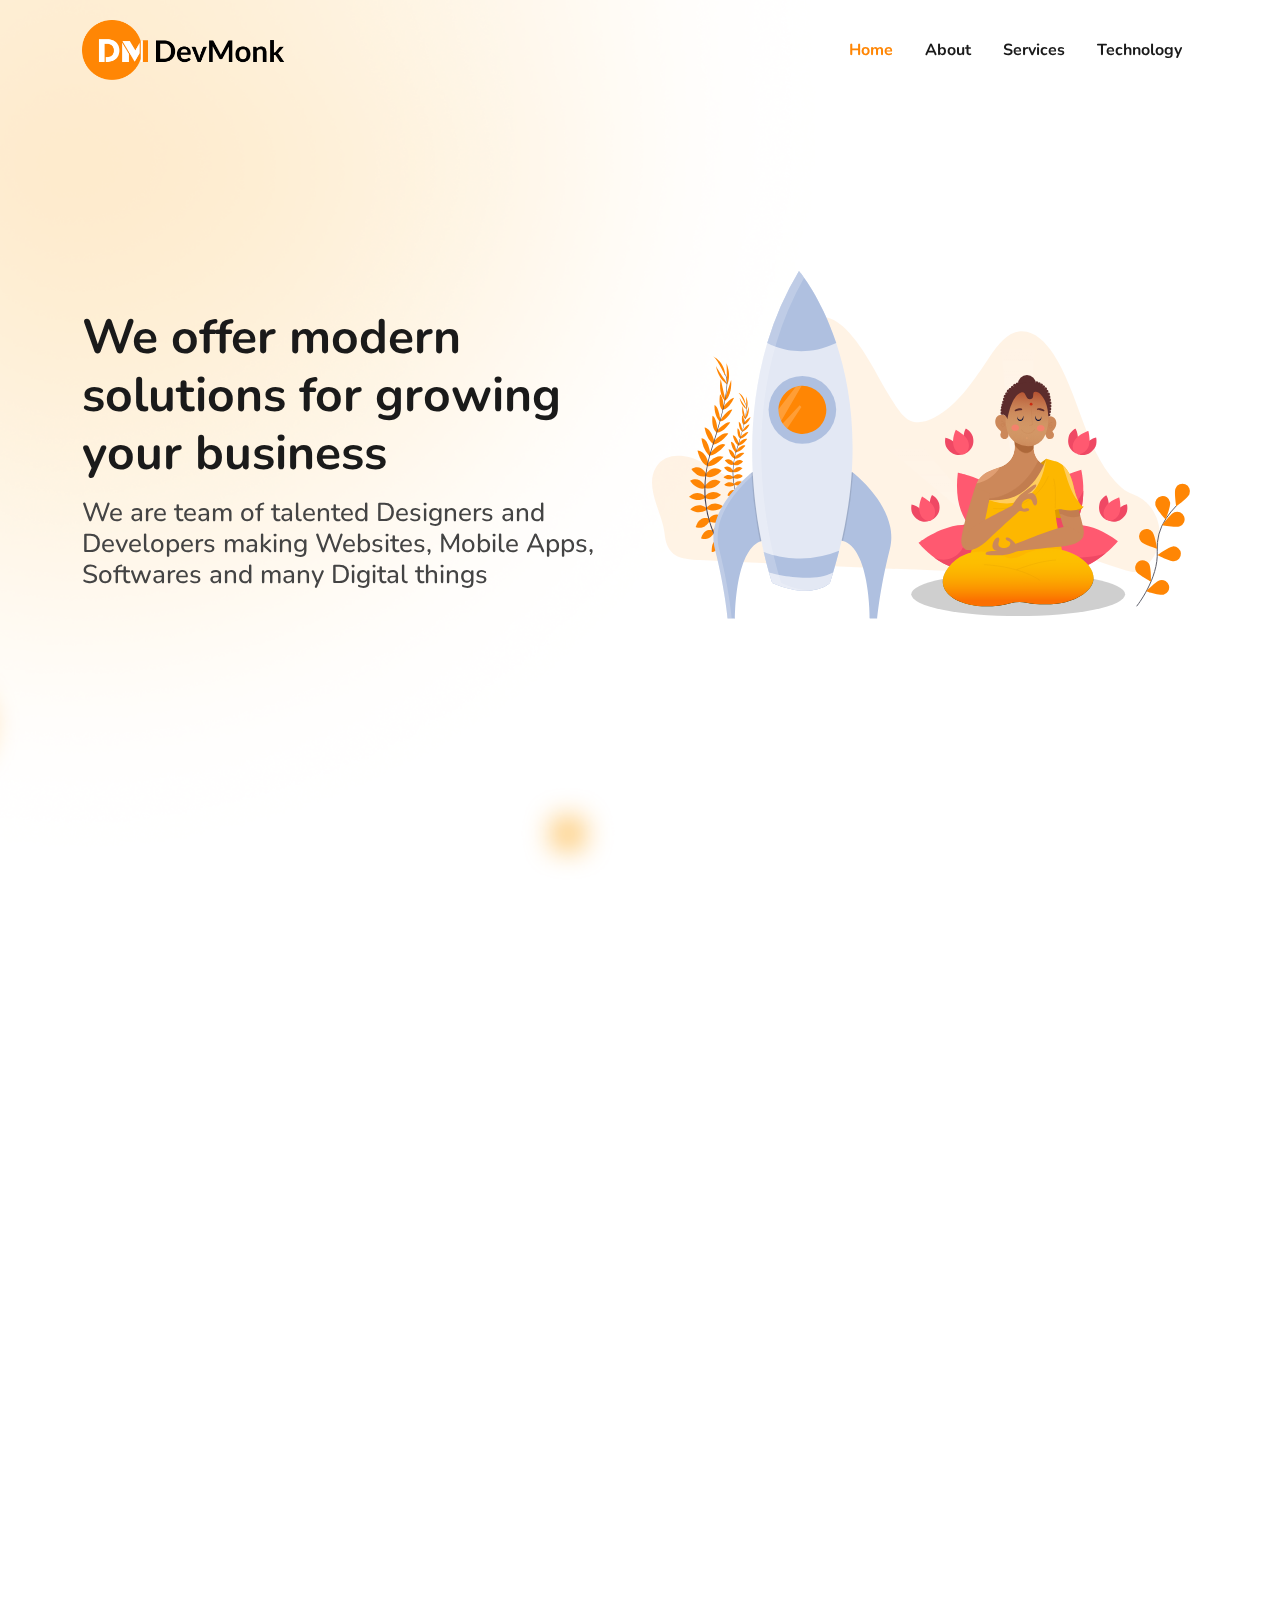
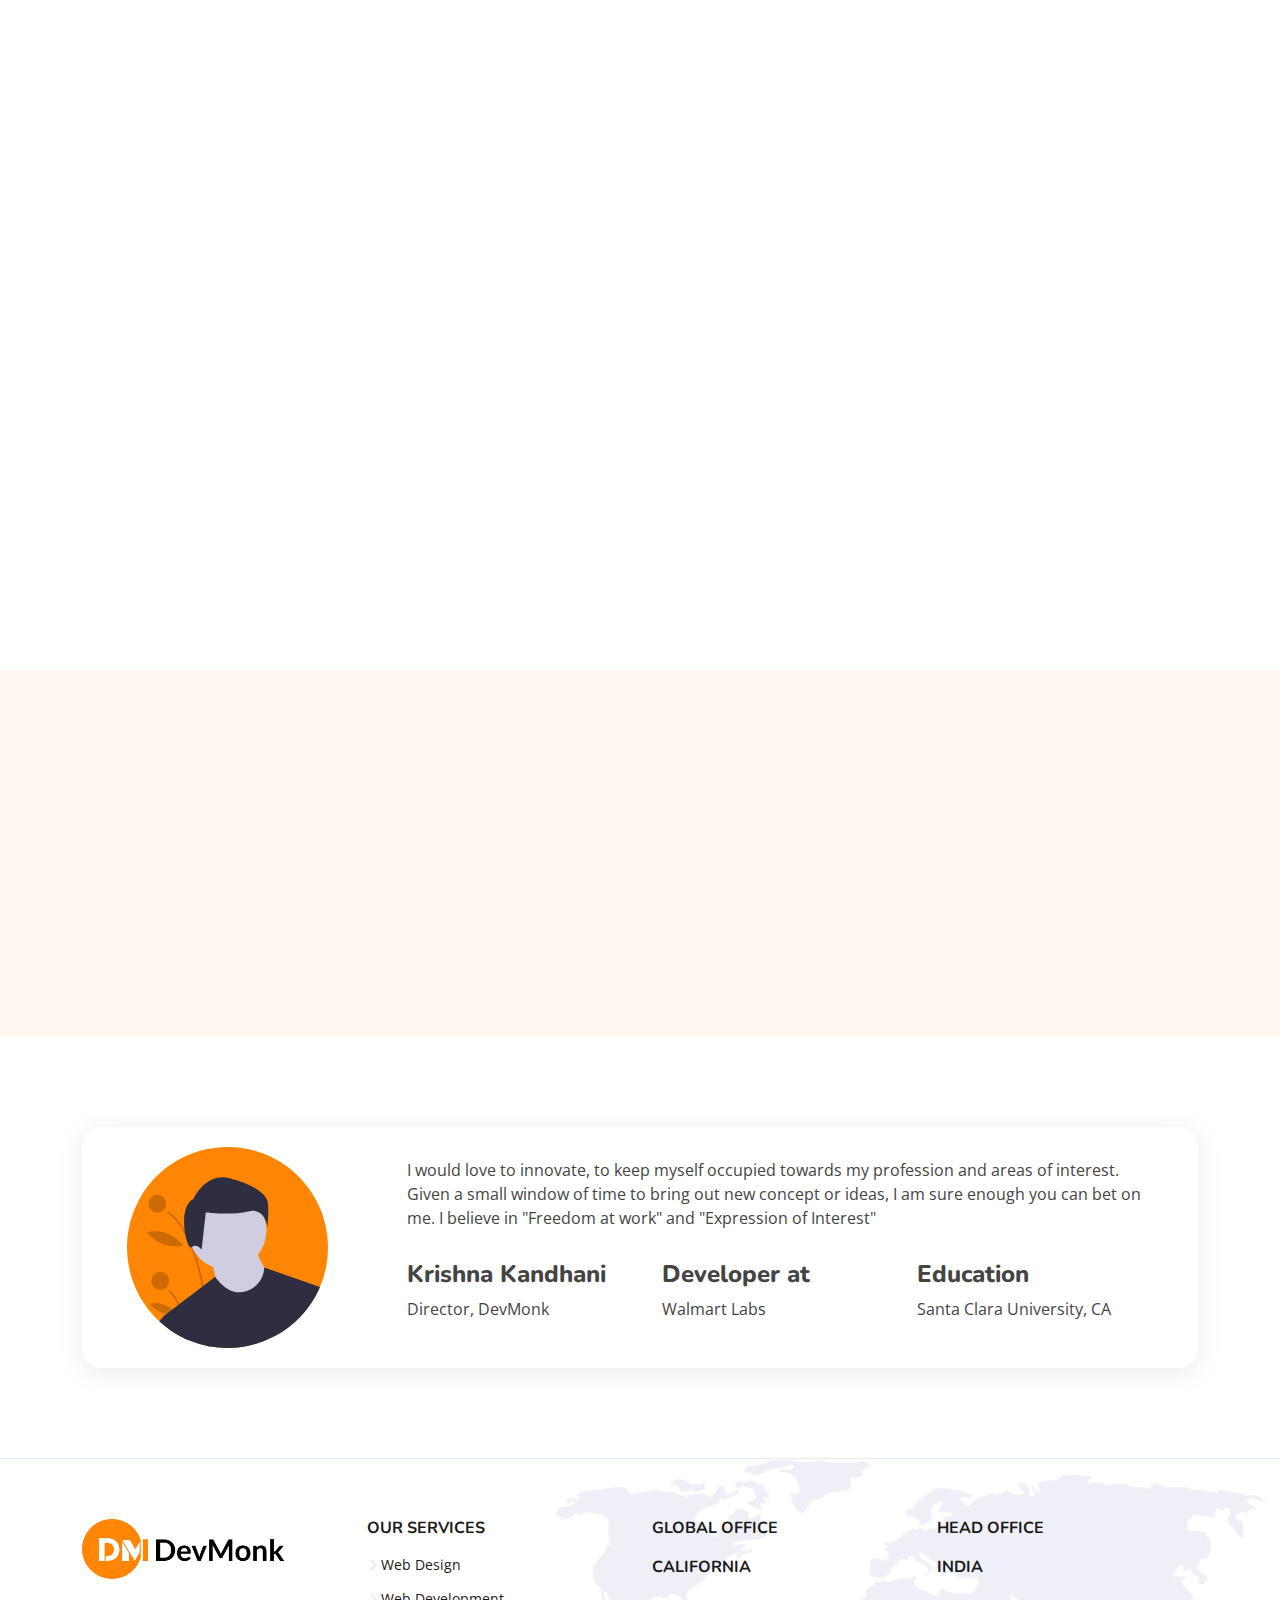
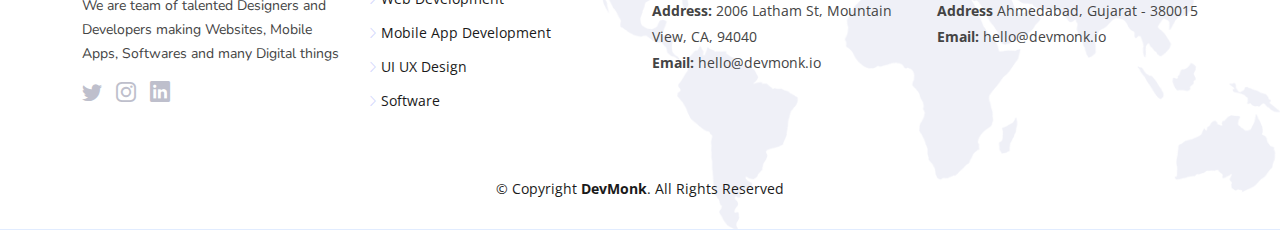
==== index.html @ f34d41c4 "Foudner name changed" ====
<!DOCTYPE html>
<html lang="en">

<head>
  <meta charset="utf-8">
  <meta content="width=device-width, initial-scale=1.0" name="viewport">
  <title>DevMonk</title>
  <meta content="" name="description">
  <meta content="" name="keywords">
  <!-- Favicons -->
  <link href="assets/img/favicon.png" rel="icon">
  <link href="assets/img/apple-touch-icon.png" rel="apple-touch-icon">
  <!-- Google Fonts -->
  <link
    href="https://fonts.googleapis.com/css?family=Open+Sans:300,300i,400,400i,600,600i,700,700i|Nunito:300,300i,400,400i,600,600i,700,700i|Poppins:300,300i,400,400i,500,500i,600,600i,700,700i"
    rel="stylesheet">
  <!-- Vendor CSS Files -->
  <link href="assets/vendor/bootstrap/css/bootstrap.min.css" rel="stylesheet">
  <link href="assets/vendor/bootstrap-icons/bootstrap-icons.css" rel="stylesheet">
  <link href="assets/vendor/aos/aos.css" rel="stylesheet">
  <link href="assets/vendor/remixicon/remixicon.css" rel="stylesheet">
  <link href="assets/vendor/swiper/swiper-bundle.min.css" rel="stylesheet">
  <link href="assets/vendor/glightbox/css/glightbox.min.css" rel="stylesheet">
  <!-- Template Main CSS File -->
  <link href="assets/css/style.css" rel="stylesheet">
</head>

<body>
  <!-- ======= Header ======= -->
  <header id="header" class="header fixed-top">
    <div class="container-fluid container-xl d-flex align-items-center justify-content-between">
      <a href="index.html" class="logo d-flex align-items-center">
        <img src="assets/img/logo.png" alt="">
      </a>
      <nav id="navbar" class="navbar">
        <ul>
          <li><a class="nav-link scrollto active" href="#hero">Home</a></li>
          <li><a class="nav-link scrollto" href="#about">About</a></li>
          <li><a class="nav-link scrollto" href="#services">Services</a></li>
          <li><a class="nav-link scrollto" href="#technology">Technology</a></li>
          <!-- <li><a class="getstarted scrollto" href="#footer">Contact Us</a></li> -->
        </ul>
        <i class="bi bi-list mobile-nav-toggle"></i>
      </nav>
      <!-- .navbar -->
    </div>
  </header>
  <!-- End Header -->
  <!-- ======= Hero Section ======= -->
  <section id="hero" class="hero d-flex align-items-center">
    <div class="container">
      <div class="row">
        <div class="col-lg-6 d-flex flex-column justify-content-center">
          <h1 data-aos="fade-up">We offer modern solutions for growing your business</h1>
          <h2 data-aos="fade-up" data-aos-delay="400">We are team of talented Designers and Developers making Websites,
            Mobile Apps, Softwares and many Digital things</h2>
          <!-- <div data-aos="fade-up" data-aos-delay="600">
                     <div class="text-center text-lg-start">
                       <a href="#about" class="btn-get-started scrollto d-inline-flex align-items-center justify-content-center align-self-center">
                         <span>Get Started</span>
                         <i class="bi bi-arrow-right"></i>
                       </a>
                     </div>
                     </div> -->
        </div>
        <div class="col-lg-6 hero-img" data-aos="zoom-out" data-aos-delay="200">
          <img src="assets/img/banner-img.svg" class="img-fluid" alt="">
        </div>
      </div>
    </div>
  </section>
  <!-- End Hero -->
  <main id="main">
    <!-- ======= About Section ======= -->
    <section id="about" class="about">
      <div class="container" data-aos="fade-up">
        <div class="row gx-0">
          <div class="col-lg-6 d-flex flex-column justify-content-center" data-aos="fade-up" data-aos-delay="200">
            <div class="content">
              <h3>Who We Are</h3>
              <h2>Offshore Web, Mobile & Software Development Company</h2>
              <p>
                DevMonk is the Web & Mobile App Development Company with years of experience in steering clients through
                digital transformation. We offer deep industry expertise and follow a collaborative approach to deliver
                high-performance technology solutions. We drive continuous improvement for clients through knowledge
                transfer from our innovation ecosystem.
              </p>
              <div class="text-center text-lg-start">
                <a href="#footer"
                  class="btn-read-more d-inline-flex align-items-center justify-content-center align-self-center">
                  <span>Contact Us</span>
                  <i class="bi bi-arrow-right"></i>
                </a>
              </div>
            </div>
          </div>
          <div class="col-lg-6 d-flex align-items-center" data-aos="zoom-out" data-aos-delay="200">
            <img src="assets/img/about.jpg" class="img-fluid" alt="">
          </div>
        </div>
      </div>
    </section>
    <!-- End About Section -->
    <!-- ======= Services Section ======= -->
    <section id="services" class="services">
      <div class="container" data-aos="fade-up">
        <header class="section-header">
          <h2>Services</h2>
          <p>We are offering everything</p>
        </header>
        <div class="row gy-4">
          <div class="col-lg-4 col-md-6" data-aos="fade-up" data-aos-delay="300">
            <div class="service-box orange">
              <!-- <i class="ri-discuss-line icon"></i> -->
              <img src="assets/img/ui-ux.svg" class="img-fluid services-img">
              <h3>UI UX Design</h3>
              <p>Starting from concept, information architecture, visual identity and UI/UX design, our team delivers
                dazzling experiences for maximum user engagement.</p>
              <!-- <a href="#" class="read-more"><span>Read More</span> <i class="bi bi-arrow-right"></i></a> -->
            </div>
          </div>
          <div class="col-lg-4 col-md-6" data-aos="fade-up" data-aos-delay="400">
            <div class="service-box orange">
              <!-- <i class="ri-discuss-line icon"></i> -->
              <img src="assets/img/software.svg" class="img-fluid services-img">
              <h3>Software Development</h3>
              <p>Our sofware experts help you with secured & stable infrastructure management for continuous integration
                and continuous delivery for faster releases.</p>
              <!-- <a href="#" class="read-more"><span>Read More</span> <i class="bi bi-arrow-right"></i></a> -->
            </div>
          </div>
          <div class="col-lg-4 col-md-6" data-aos="fade-up" data-aos-delay="500">
            <div class="service-box orange">
              <!-- <i class="ri-discuss-line icon"></i> -->
              <img src="assets/img/development.svg" class="img-fluid services-img">
              <h3>Web & Mobile App Development</h3>
              <p>Our developers create custom web and mobile application solutions. We deliver web presence to help you
                grow your business using the best web technologies.</p>
              <!-- <a href="#" class="read-more"><span>Read More</span> <i class="bi bi-arrow-right"></i></a> -->
            </div>
          </div>
        </div>
      </div>
    </section>
    <section id="technology" class="clients">
      <div class="container" data-aos="fade-up">
        <header class="section-header">
          <h2>Our Technology Stack</h2>
          <p>We are offering everything</p>
        </header>
        <div class="clients-slider swiper-container">
          <div class="swiper-wrapper align-items-center">
            <div class="swiper-slide icon tech-icons"><img src="assets/icons/backend (4).png"
                class="img-fluid tech-icons-new dfrt-icon" /></div>
            <div class="swiper-slide icon tech-icons"><img src="assets/icons/frontend1 (5).png"
                class="img-fluid tech-icons-new" /></div>
            <div class="swiper-slide icon tech-icons"><img src="assets/icons/react.svg"
                class="img-fluid tech-icons-new" /></div>
            <div class="swiper-slide icon tech-icons"><img src="assets/icons/mongodb-4-1175139.png"
                class="img-fluid tech-icons-new" /></div>
            <div class="swiper-slide icon tech-icons"><img src="assets/icons/mysql.png"
                class="img-fluid tech-icons-new dfrt-icon" /></div>
            <div class="swiper-slide icon tech-icons"><img src="assets/icons/android.svg"
                class="img-fluid tech-icons-new" /></div>
            <div class="swiper-slide icon tech-icons"><img src="assets/icons/apple.svg"
                class="img-fluid tech-icons-new" /></div>
            <div class="swiper-slide icon tech-icons"><img src="assets/icons/backend (1).png"
                class="img-fluid tech-icons-new" /></div>
            <div class="swiper-slide icon tech-icons"><img src="assets/icons/php.svg"
                class="img-fluid tech-icons-new" /></div>
            <div class="swiper-slide icon tech-icons"><img src="assets/icons/html_5.svg"
                class="img-fluid tech-icons-new" /></div>
            <div class="swiper-slide icon tech-icons"><img src="assets/icons/css_3.svg"
                class="img-fluid tech-icons-new" /></div>
            <div class="swiper-slide icon tech-icons"><img src="assets/icons/frontend1 (1).png"
                class="img-fluid tech-icons-new dfrt-icon" /></div>
            <div class="swiper-slide icon tech-icons"><img src="assets/icons/frontend1 (4).png"
                class="img-fluid tech-icons-new dfrt-icon" /></div>
            <div class="swiper-slide icon tech-icons"><img src="assets/icons/frontend1 (2).png"
                class="img-fluid tech-icons-new" /></div>
            <div class="swiper-slide icon tech-icons"><img src="assets/icons/frontend1 (3).png"
                class="img-fluid tech-icons-new" /></div>
            <div class="swiper-slide icon tech-icons"><img src="assets/icons/figma.svg"
                class="img-fluid tech-icons-new" /></div>
          </div>
          <!-- <div class="swiper-pagination"></div> -->
        </div>
      </div>
    </section>
    <!-- <section id="testimonials" class="testimonials">
            <div class="container" data-aos="fade-up">
            
              <header class="section-header">
                <h2>Testimonials</h2>
                <p>What our clients are saying about us</p>
              </header>
            
              <div class="testimonials-slider swiper-container" data-aos="fade-up" data-aos-delay="200">
                <div class="swiper-wrapper">
            
                  <div class="swiper-slide">
                    <div class="testimonial-item">
                      <div class="stars">
                        <i class="bi bi-star-fill"></i><i class="bi bi-star-fill"></i><i class="bi bi-star-fill"></i><i class="bi bi-star-fill"></i><i class="bi bi-star-fill"></i>
                      </div>
                      <p>
                        Proin iaculis purus consequat sem cure digni ssim donec porttitora entum suscipit rhoncus. Accusantium quam, ultricies eget id, aliquam eget nibh et. Maecen aliquam, risus at semper.
                      </p>
                      <div class="profile mt-auto">
                        <img src="assets/img/testimonials/testimonials-1.jpg" class="testimonial-img" alt="">
                        <h3>Saul Goodman</h3>
                        <h4>Ceo &amp; Founder</h4>
                      </div>
                    </div>
                  </div>
            
                  <div class="swiper-slide">
                    <div class="testimonial-item">
                      <div class="stars">
                        <i class="bi bi-star-fill"></i><i class="bi bi-star-fill"></i><i class="bi bi-star-fill"></i><i class="bi bi-star-fill"></i><i class="bi bi-star-fill"></i>
                      </div>
                      <p>
                        Export tempor illum tamen malis malis eram quae irure esse labore quem cillum quid cillum eram malis quorum velit fore eram velit sunt aliqua noster fugiat irure amet legam anim culpa.
                      </p>
                      <div class="profile mt-auto">
                        <img src="assets/img/testimonials/testimonials-2.jpg" class="testimonial-img" alt="">
                        <h3>Sara Wilsson</h3>
                        <h4>Designer</h4>
                      </div>
                    </div>
                  </div>
            
                  <div class="swiper-slide">
                    <div class="testimonial-item">
                      <div class="stars">
                        <i class="bi bi-star-fill"></i><i class="bi bi-star-fill"></i><i class="bi bi-star-fill"></i><i class="bi bi-star-fill"></i><i class="bi bi-star-fill"></i>
                      </div>
                      <p>
                        Enim nisi quem export duis labore cillum quae magna enim sint quorum nulla quem veniam duis minim tempor labore quem eram duis noster aute amet eram fore quis sint minim.
                      </p>
                      <div class="profile mt-auto">
                        <img src="assets/img/testimonials/testimonials-3.jpg" class="testimonial-img" alt="">
                        <h3>Jena Karlis</h3>
                        <h4>Store Owner</h4>
                      </div>
                    </div>
                  </div>
            
                  <div class="swiper-slide">
                    <div class="testimonial-item">
                      <div class="stars">
                        <i class="bi bi-star-fill"></i><i class="bi bi-star-fill"></i><i class="bi bi-star-fill"></i><i class="bi bi-star-fill"></i><i class="bi bi-star-fill"></i>
                      </div>
                      <p>
                        Fugiat enim eram quae cillum dolore dolor amet nulla culpa multos export minim fugiat minim velit minim dolor enim duis veniam ipsum anim magna sunt elit fore quem dolore labore illum veniam.
                      </p>
                      <div class="profile mt-auto">
                        <img src="assets/img/testimonials/testimonials-4.jpg" class="testimonial-img" alt="">
                        <h3>Matt Brandon</h3>
                        <h4>Freelancer</h4>
                      </div>
                    </div>
                  </div>
            
                  <div class="swiper-slide">
                    <div class="testimonial-item">
                      <div class="stars">
                        <i class="bi bi-star-fill"></i><i class="bi bi-star-fill"></i><i class="bi bi-star-fill"></i><i class="bi bi-star-fill"></i><i class="bi bi-star-fill"></i>
                      </div>
                      <p>
                        Quis quorum aliqua sint quem legam fore sunt eram irure aliqua veniam tempor noster veniam enim culpa labore duis sunt culpa nulla illum cillum fugiat legam esse veniam culpa fore nisi cillum quid.
                      </p>
                      <div class="profile mt-auto">
                        <img src="assets/img/testimonials/testimonials-5.jpg" class="testimonial-img" alt="">
                        <h3>John Larson</h3>
                        <h4>Entrepreneur</h4>
                      </div>
                    </div>
                  </div>
            
                </div>
              </div>
            
            </div>
            
            </section> -->
    <section id="team" class="teams">
      <div class="container">
        <!-- <header class="section-header">
                  <h2>Team</h2>
                  <p>Our Team</p>
                  </header> -->
        <div class="ceo-sec">
          <div class="row">
            <div class="col-md-3 feedback-person-img">
              <div class="venobox btn-watch-video vbox-item">
                <img src="assets/img/ceo.svg" class="img-fluid" alt="" />
              </div>
            </div>
            <div class="col-md-9">
              <div class="feedback-person-txt">
                <p>
                  I would love to innovate, to keep myself occupied towards my profession and areas of interest. Given a
                  small window of time to bring out new concept or ideas, I am sure enough you can bet on me. I believe
                  in "Freedom at work"​ and "Expression of Interest"
                </p>
                <div class="row">
                  <div class="col-md-4">
                    <h4 class="ceo-title">
                      Krishna Kandhani</h3>
                      <p>Director, DevMonk</p>
                  </div>
                  <div class="col-md-4">
                    <h4 class="ceo-title">Developer at</h4>
                    <p>Walmart Labs</p>
                  </div>
                  <div class="col-md-4">
                    <h4 class="ceo-title">Education</h4>
                    <p>Santa Clara University, CA</p>
                  </div>
                </div>
              </div>
            </div>
          </div>
        </div>
      </div>
    </section>
    <!-- ======= Contact Section ======= -->
    <!-- <section id="contact" class="contact">
            <div class="container" data-aos="fade-up">
            
              <header class="section-header">
                <h2>Contact</h2>
                <p>Contact Us</p>
              </header>
            
              <div class="row gy-4">
            
                <div class="col-lg-6">
            
                  <div class="row gy-4">
                    <div class="col-md-6">
                      <div class="info-box">
                        <i class="bi bi-geo-alt"></i>
                        <h3>Address</h3>
                        <p>Ahmdabad,<br>Gujarat 380015</p>
                      </div>
                    </div>
                    <div class="col-md-6">
                      <div class="info-box">
                        <i class="bi bi-telephone"></i>
                        <h3>Call Us</h3>
                        <p>+91 95865 51989<br>+91 95865 51989</p>
                      </div>
                    </div>
                    <div class="col-md-6">
                      <div class="info-box">
                        <i class="bi bi-envelope"></i>
                        <h3>Email Us</h3>
                        <p>devmonk@gmail.com<br>contactdevmonk@gmail.com</p>
                      </div>
                    </div>
                    <div class="col-md-6">
                      <div class="info-box">
                        <i class="bi bi-clock"></i>
                        <h3>Open Hours</h3>
                        <p>Monday - Friday<br>9:00AM - 05:00PM</p>
                      </div>
                    </div>
                  </div>
            
                </div>
            
                <div class="col-lg-6">
                  <form class="php-email-form">
                    <div class="row gy-4">
            
                      <div class="col-md-6">
                        <input type="text" name="name" class="form-control" placeholder="Your Name" required>
                      </div>
            
                      <div class="col-md-6 ">
                        <input type="email" class="form-control" name="email" placeholder="Your Email" required>
                      </div>
            
                      <div class="col-md-12">
                        <input type="text" class="form-control" name="subject" placeholder="Subject" required>
                      </div>
            
                      <div class="col-md-12">
                        <textarea class="form-control" name="message" rows="6" placeholder="Message" required></textarea>
                      </div>
            
                      <div class="col-md-12 text-center">
                        <div class="loading">Loading</div>
                        <div class="error-message"></div>
                        <div class="sent-message">Your message has been sent. Thank you!</div>
            
                        <button type="submit">Send Message</button>
                      </div>
            
                    </div>
                  </form>
            
                </div>
            
              </div>
            
            </div>
            
            </section> -->
    <!-- End Contact Section -->
  </main>
  <!-- End #main -->
  <!-- ======= Footer ======= -->
  <footer id="footer" class="footer">
    <div class="footer-top">
      <div class="container">
        <div class="row gy-4">
          <div class="col-lg-3 col-md-12 footer-info">
            <a href="index.html" class="logo d-flex align-items-center">
              <img src="assets/img/logo.png" alt="">
            </a>
            <p>We are team of talented Designers and Developers making Websites, Mobile Apps, Softwares and many Digital
              things</p>
            <div class="social-links mt-3">
              <a href="https://twitter.com/Devmonkio" target="_blank" class="twitter"><i class="bi bi-twitter"></i></a>
              <!-- <a href="#" class="facebook"><i class="bi bi-facebook"></i></a> -->
              <a href="https://www.instagram.com/devmonk.io/" target="_blank" class="instagram"><i
                  class="bi bi-instagram bx bxl-instagram"></i></a>
              <a href="https://in.linkedin.com/company/dev-monk" target="_blank" class="linkedin"><i
                  class="bi bi-linkedin bx bxl-linkedin"></i></a>
            </div>
          </div>
          <div class="col-lg-3 col-md-12 footer-links">
            <h4>Our Services</h4>
            <ul>
              <li><i class="bi bi-chevron-right"></i> <a href="#services">Web Design</a></li>
              <li><i class="bi bi-chevron-right"></i> <a href="#services">Web Development</a></li>
              <li><i class="bi bi-chevron-right"></i> <a href="#services">Mobile App Development</a></li>
              <li><i class="bi bi-chevron-right"></i> <a href="#services">UI UX Design</a></li>
              <li><i class="bi bi-chevron-right"></i> <a href="#services">Software</a></li>
            </ul>
          </div>
          <div class="col-lg-3 col-md-12 footer-contact text-center text-md-start">
            <div class="contry1">
              <h4>Global Office</h4>
              <h4>California</h4>
              <p>
                <strong>Address:</strong> 2006 Latham St, Mountain View, CA, 94040<br>
                <!-- <strong>Phone:</strong> +1 20267 98496<br> -->
                <strong>Email:</strong> hello@devmonk.io<br>
              </p>
            </div>
          </div>
          <div class="col-lg-3 col-md-12 footer-contact text-center text-md-start">
            <div class="contry1 contry2">
              <h4>Head Office</h4>
              <h4>India</h4>
              <p>
                <strong>Address</strong> Ahmedabad, Gujarat - 380015<br>
                <!-- <strong>Phone:</strong> +91 95865 519895<br> -->
                <strong>Email:</strong> hello@devmonk.io<br>
              </p>
            </div>
          </div>
        </div>
      </div>
      <div class="container">
        <div class="copyright">
          &copy; Copyright <strong><span>DevMonk</span></strong>. All Rights Reserved
        </div>
      </div>
  </footer>
  <!-- End Footer -->
  <a href="#" class="back-to-top d-flex align-items-center justify-content-center"><i
      class="bi bi-arrow-up-short"></i></a>
  <!-- Vendor JS Files -->
  <script src="assets/vendor/bootstrap/js/bootstrap.bundle.js"></script>
  <script src="assets/vendor/aos/aos.js"></script>
  <script src="assets/vendor/php-email-form/validate.js"></script>
  <script src="assets/vendor/swiper/swiper-bundle.min.js"></script>
  <script src="assets/vendor/purecounter/purecounter.js"></script>
  <script src="assets/vendor/isotope-layout/isotope.pkgd.min.js"></script>
  <script src="assets/vendor/glightbox/js/glightbox.min.js"></script>
  <!-- Template Main JS File -->
  <script src="assets/js/main.js"></script>
</body>

</html>
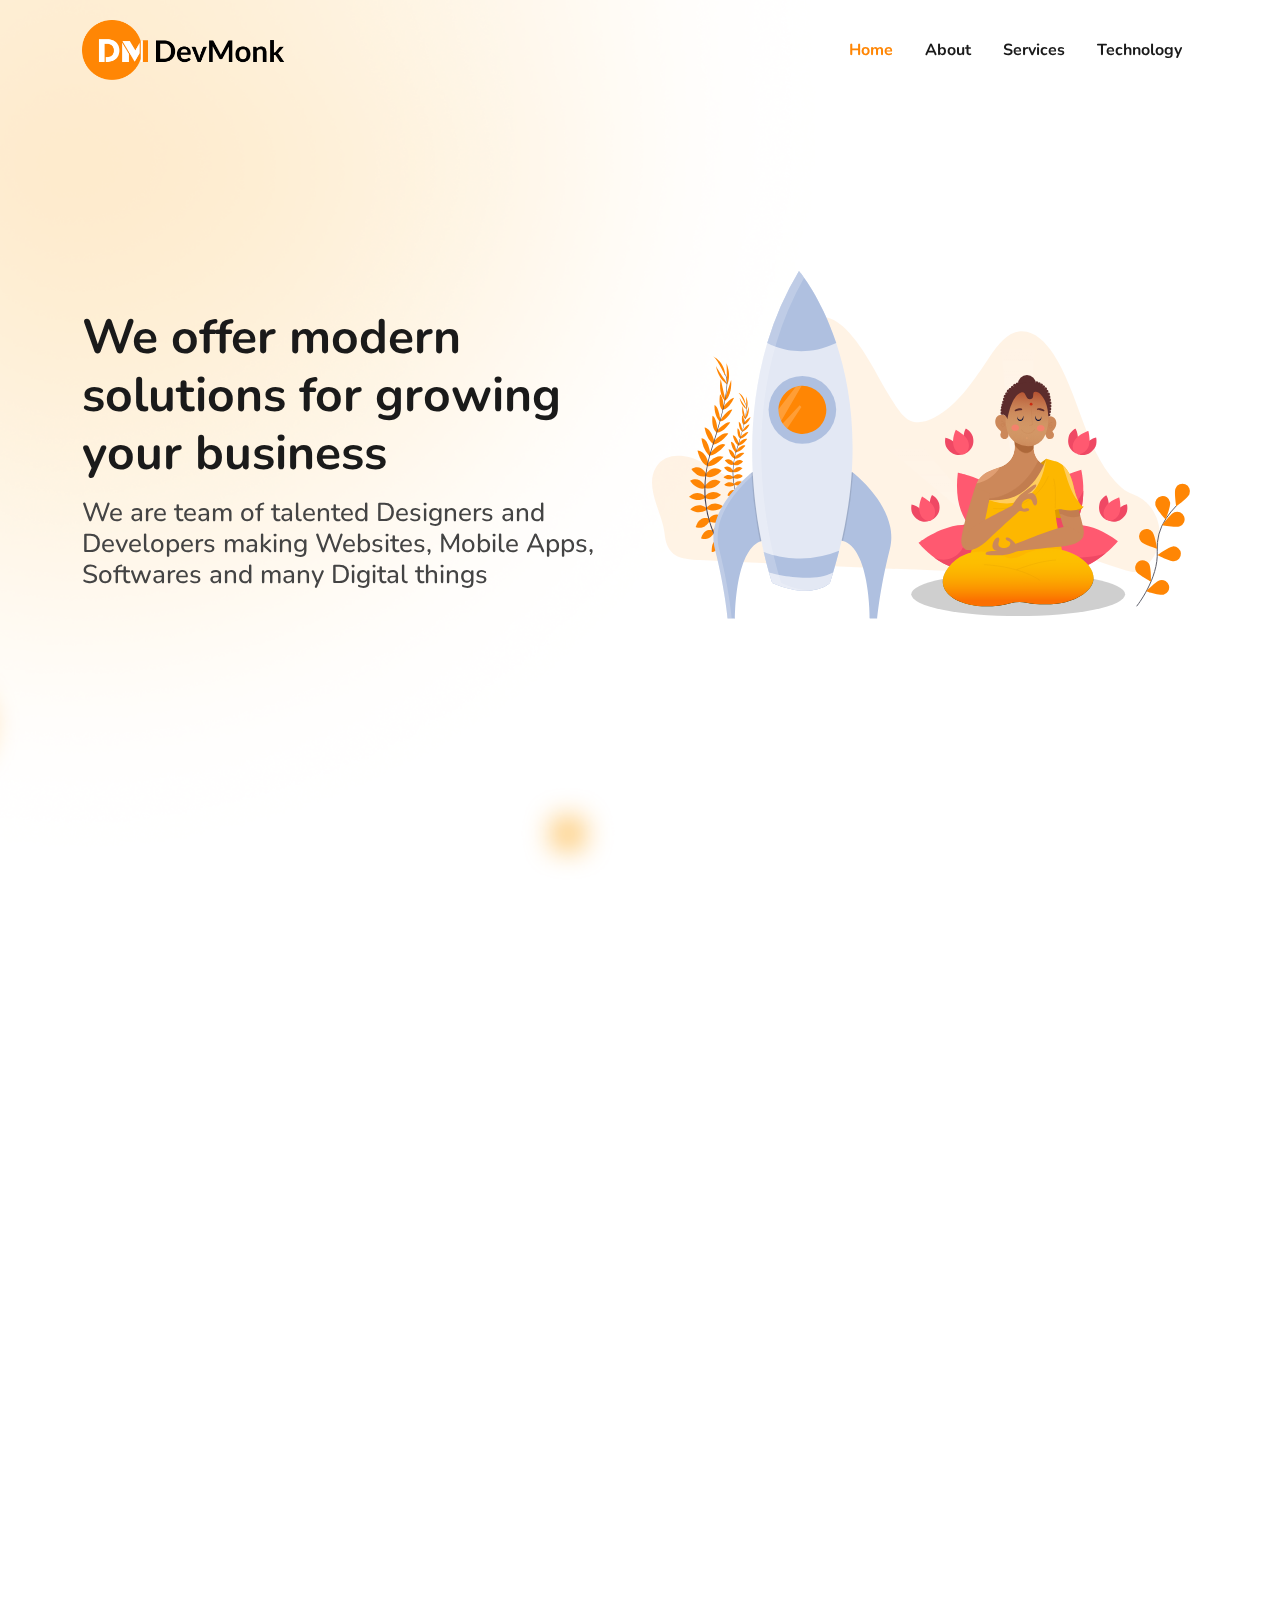
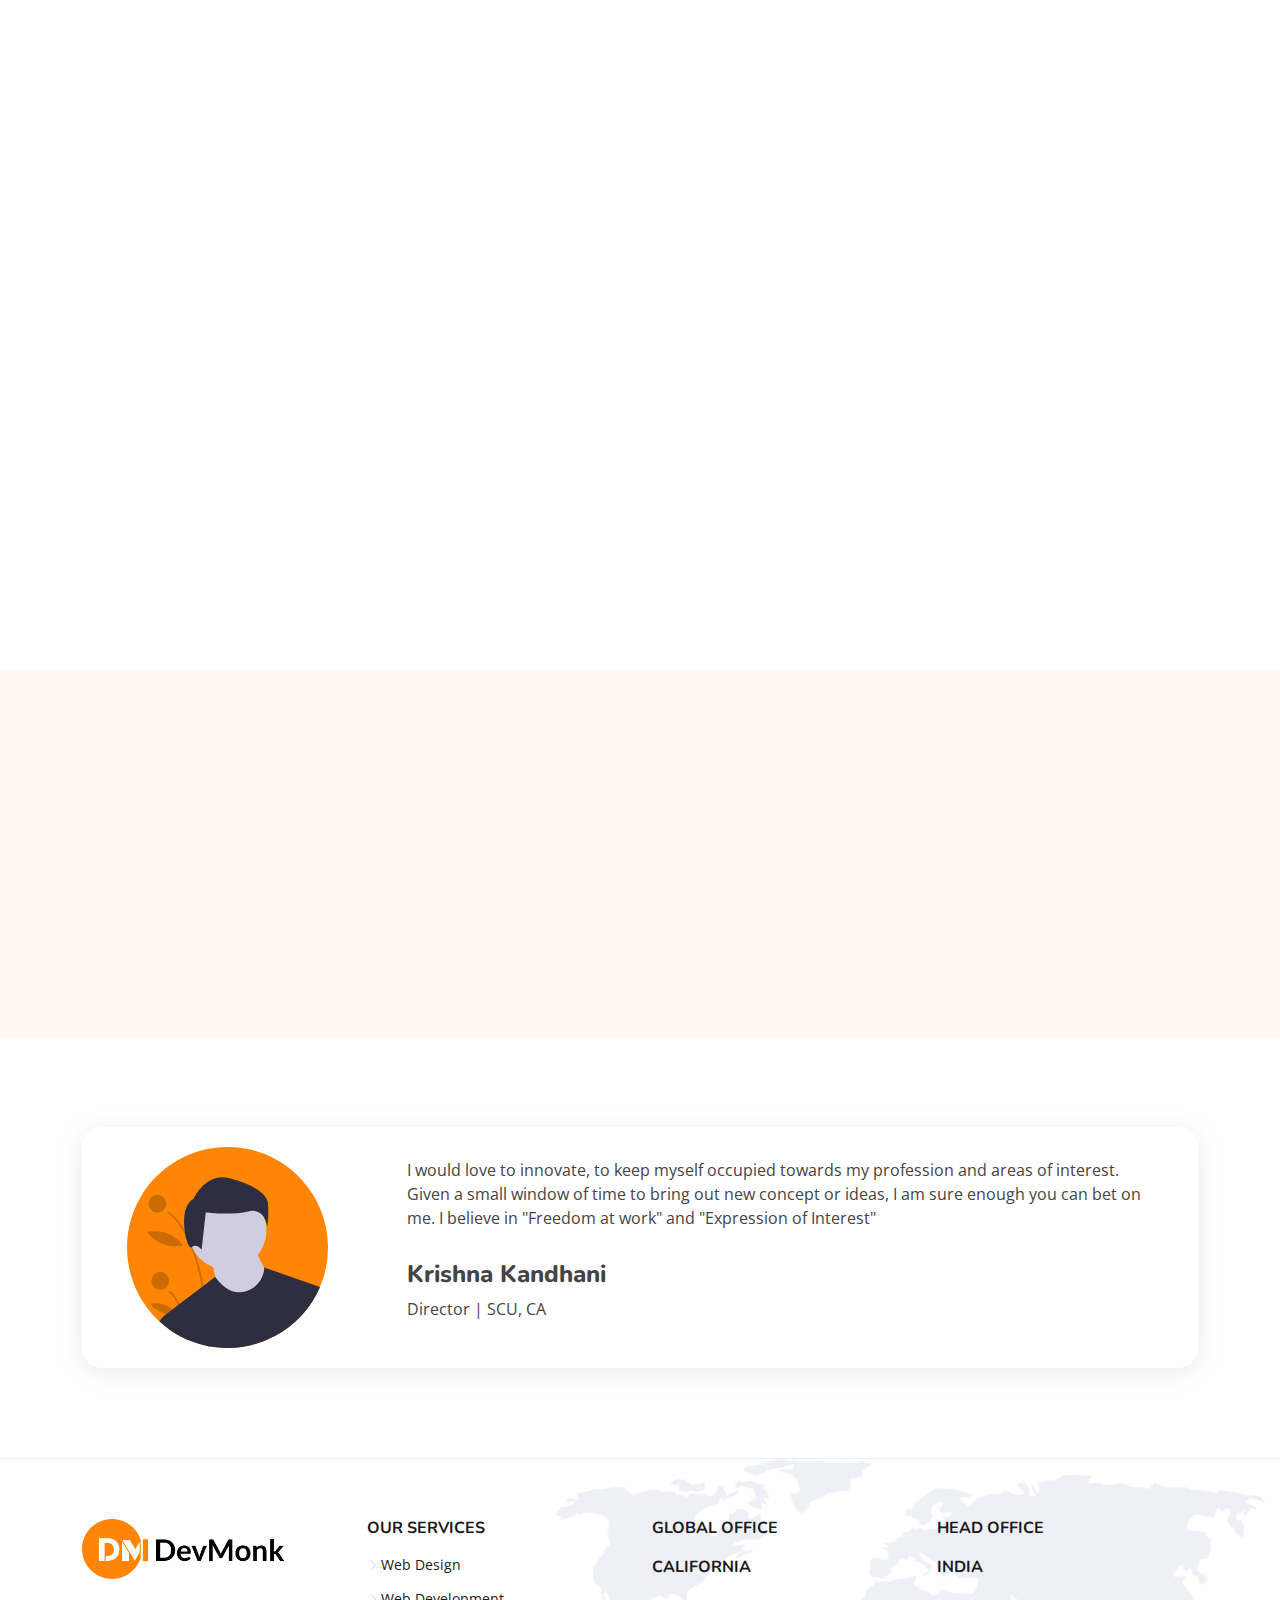
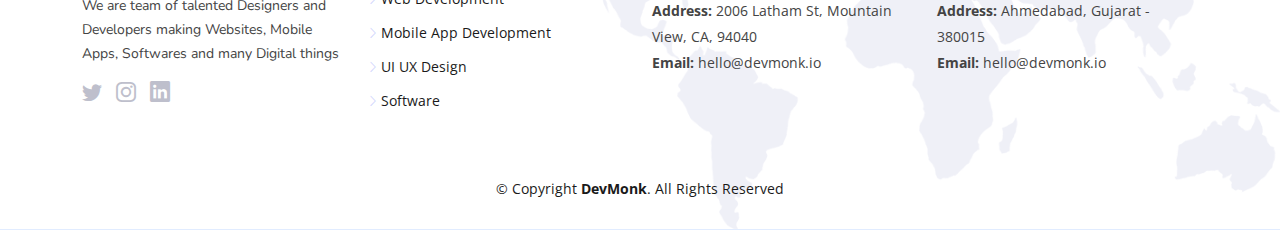
==== commit 1257d952: "Founder role changed and collon added in address" ====
--- a/index.html
+++ b/index.html
@@ -305,19 +305,19 @@
                   in "Freedom at work"​ and "Expression of Interest"
                 </p>
                 <div class="row">
-                  <div class="col-md-4">
+                  <div class="col-md-12">
                     <h4 class="ceo-title">
                       Krishna Kandhani</h3>
-                      <p>Director, DevMonk</p>
-                  </div>
-                  <div class="col-md-4">
+                      <p>Director | SCU, CA</p>
+                  </div>
+                  <!-- <div class="col-md-4">
                     <h4 class="ceo-title">Developer at</h4>
                     <p>Walmart Labs</p>
-                  </div>
-                  <div class="col-md-4">
+                  </div> -->
+                  <!-- <div class="col-md-4">
                     <h4 class="ceo-title">Education</h4>
                     <p>Santa Clara University, CA</p>
-                  </div>
+                  </div> -->
                 </div>
               </div>
             </div>
@@ -458,7 +458,7 @@
               <h4>Head Office</h4>
               <h4>India</h4>
               <p>
-                <strong>Address</strong> Ahmedabad, Gujarat - 380015<br>
+                <strong>Address:</strong> Ahmedabad, Gujarat - 380015<br>
                 <!-- <strong>Phone:</strong> +91 95865 519895<br> -->
                 <strong>Email:</strong> hello@devmonk.io<br>
               </p>
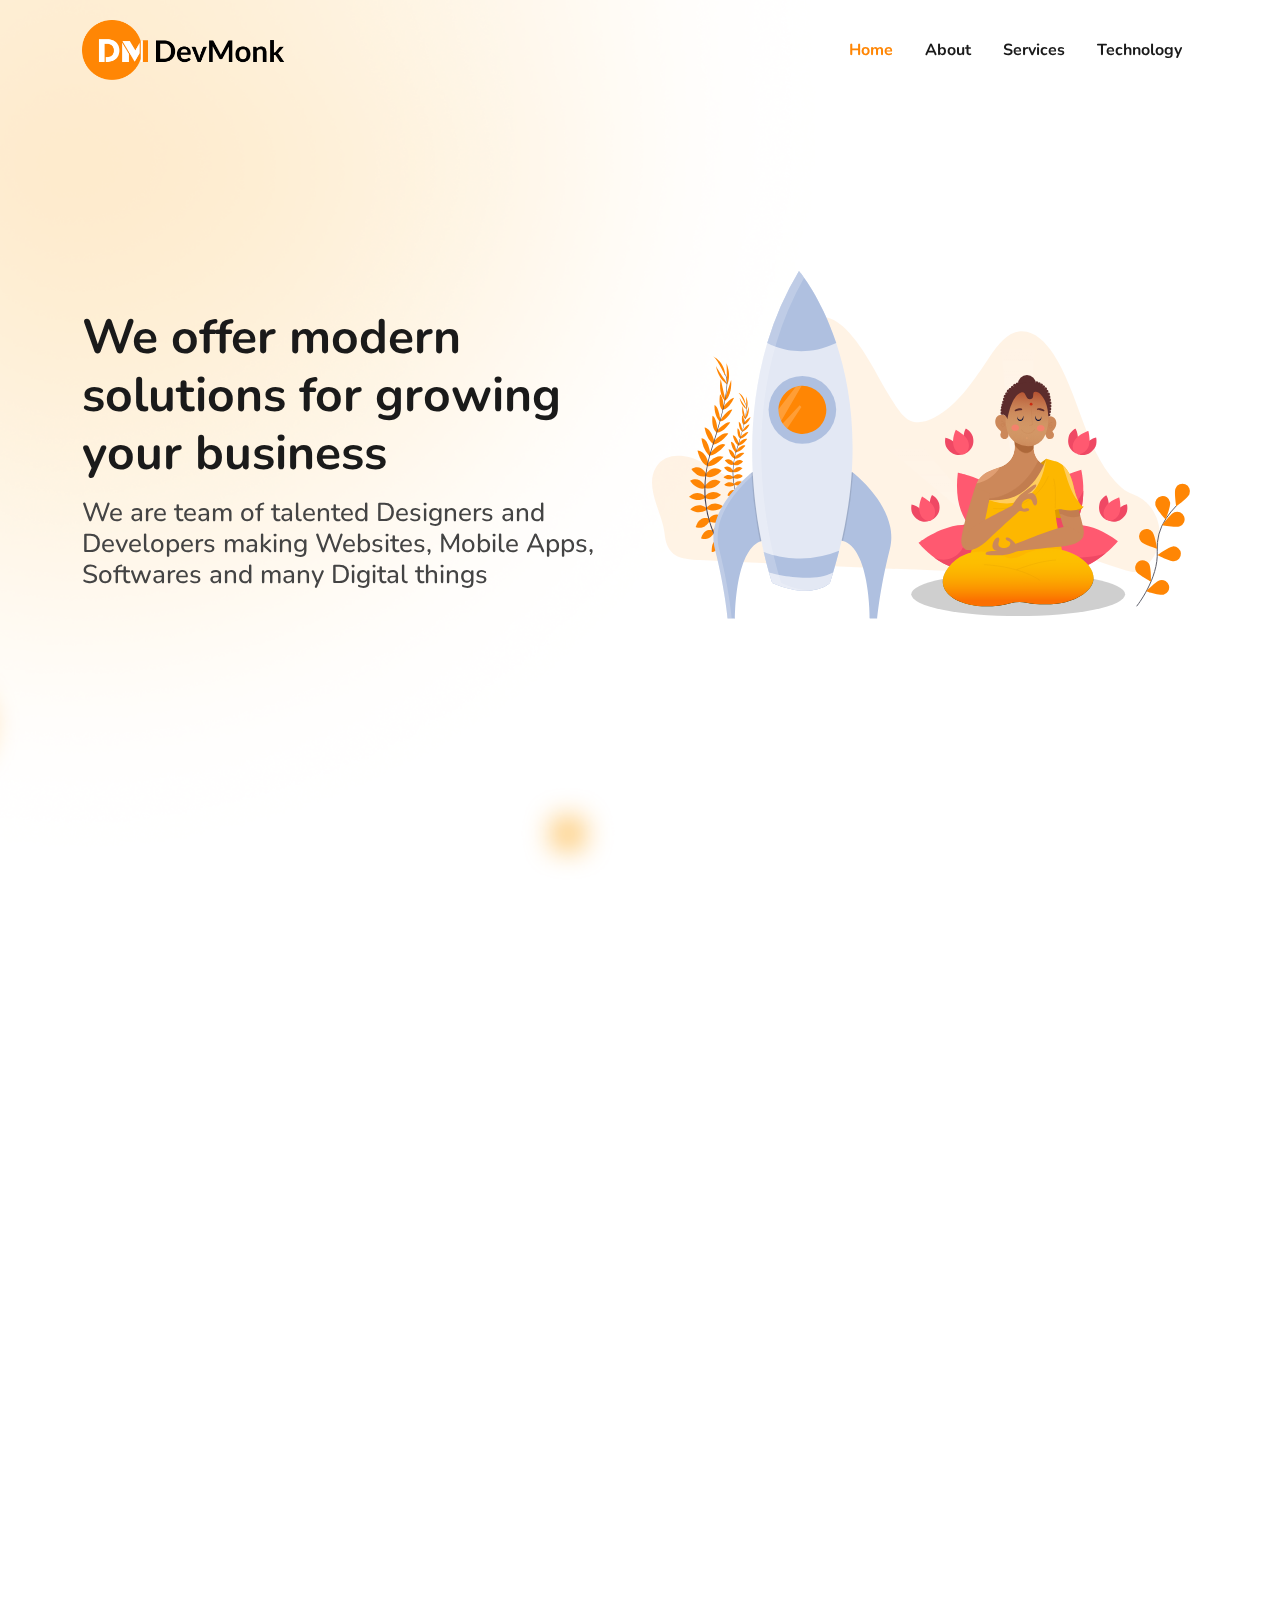
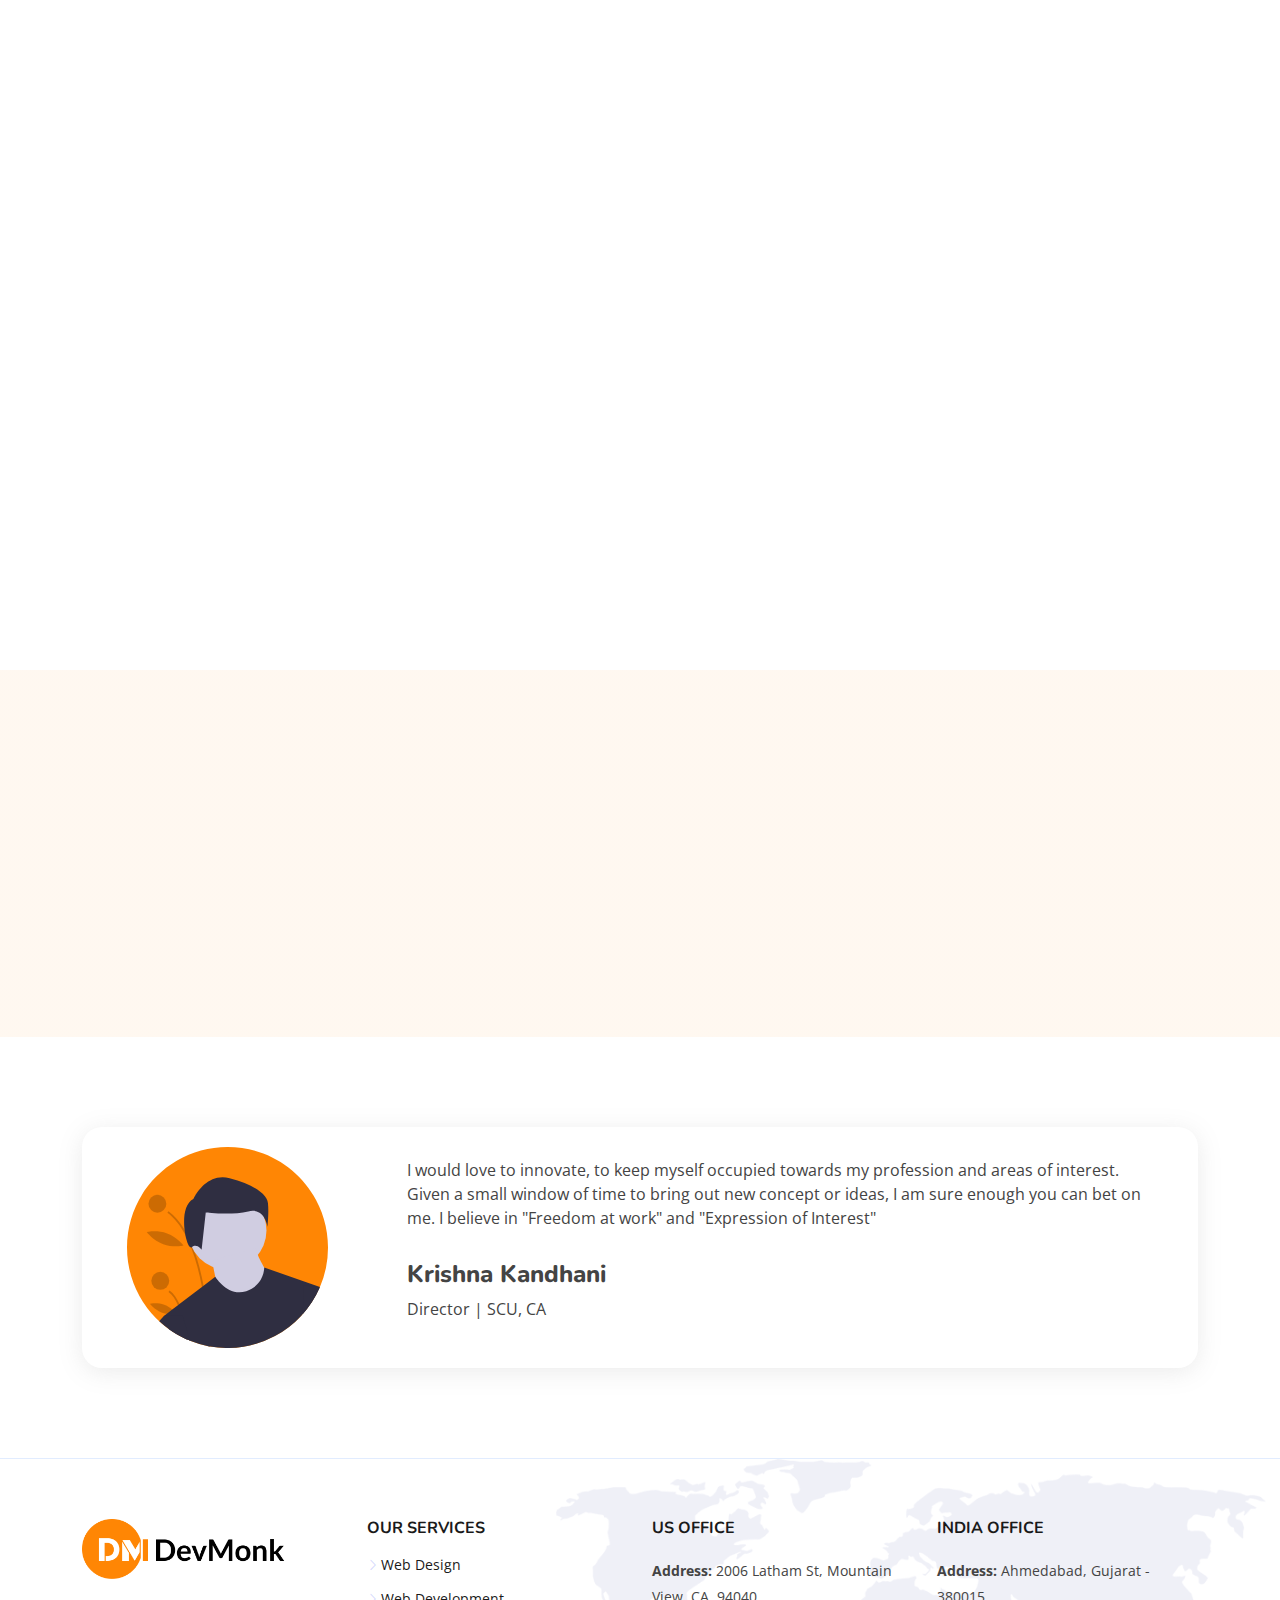
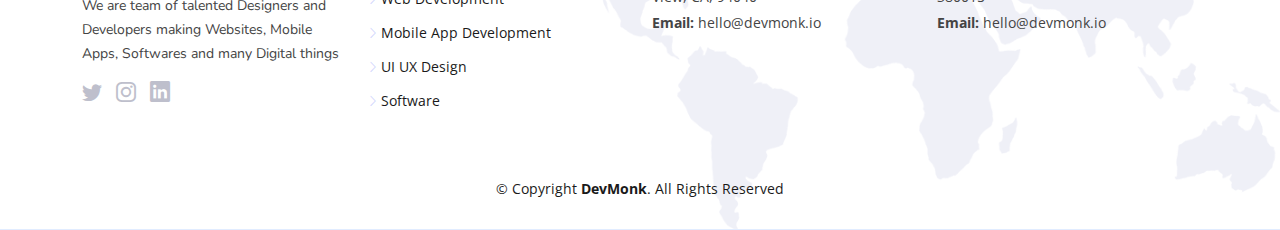
==== commit 07320617: "Address changed" ====
--- a/index.html
+++ b/index.html
@@ -444,8 +444,7 @@
           </div>
           <div class="col-lg-3 col-md-12 footer-contact text-center text-md-start">
             <div class="contry1">
-              <h4>Global Office</h4>
-              <h4>California</h4>
+              <h4>US Office</h4>
               <p>
                 <strong>Address:</strong> 2006 Latham St, Mountain View, CA, 94040<br>
                 <!-- <strong>Phone:</strong> +1 20267 98496<br> -->
@@ -455,8 +454,7 @@
           </div>
           <div class="col-lg-3 col-md-12 footer-contact text-center text-md-start">
             <div class="contry1 contry2">
-              <h4>Head Office</h4>
-              <h4>India</h4>
+              <h4>India Office</h4>
               <p>
                 <strong>Address:</strong> Ahmedabad, Gujarat - 380015<br>
                 <!-- <strong>Phone:</strong> +91 95865 519895<br> -->
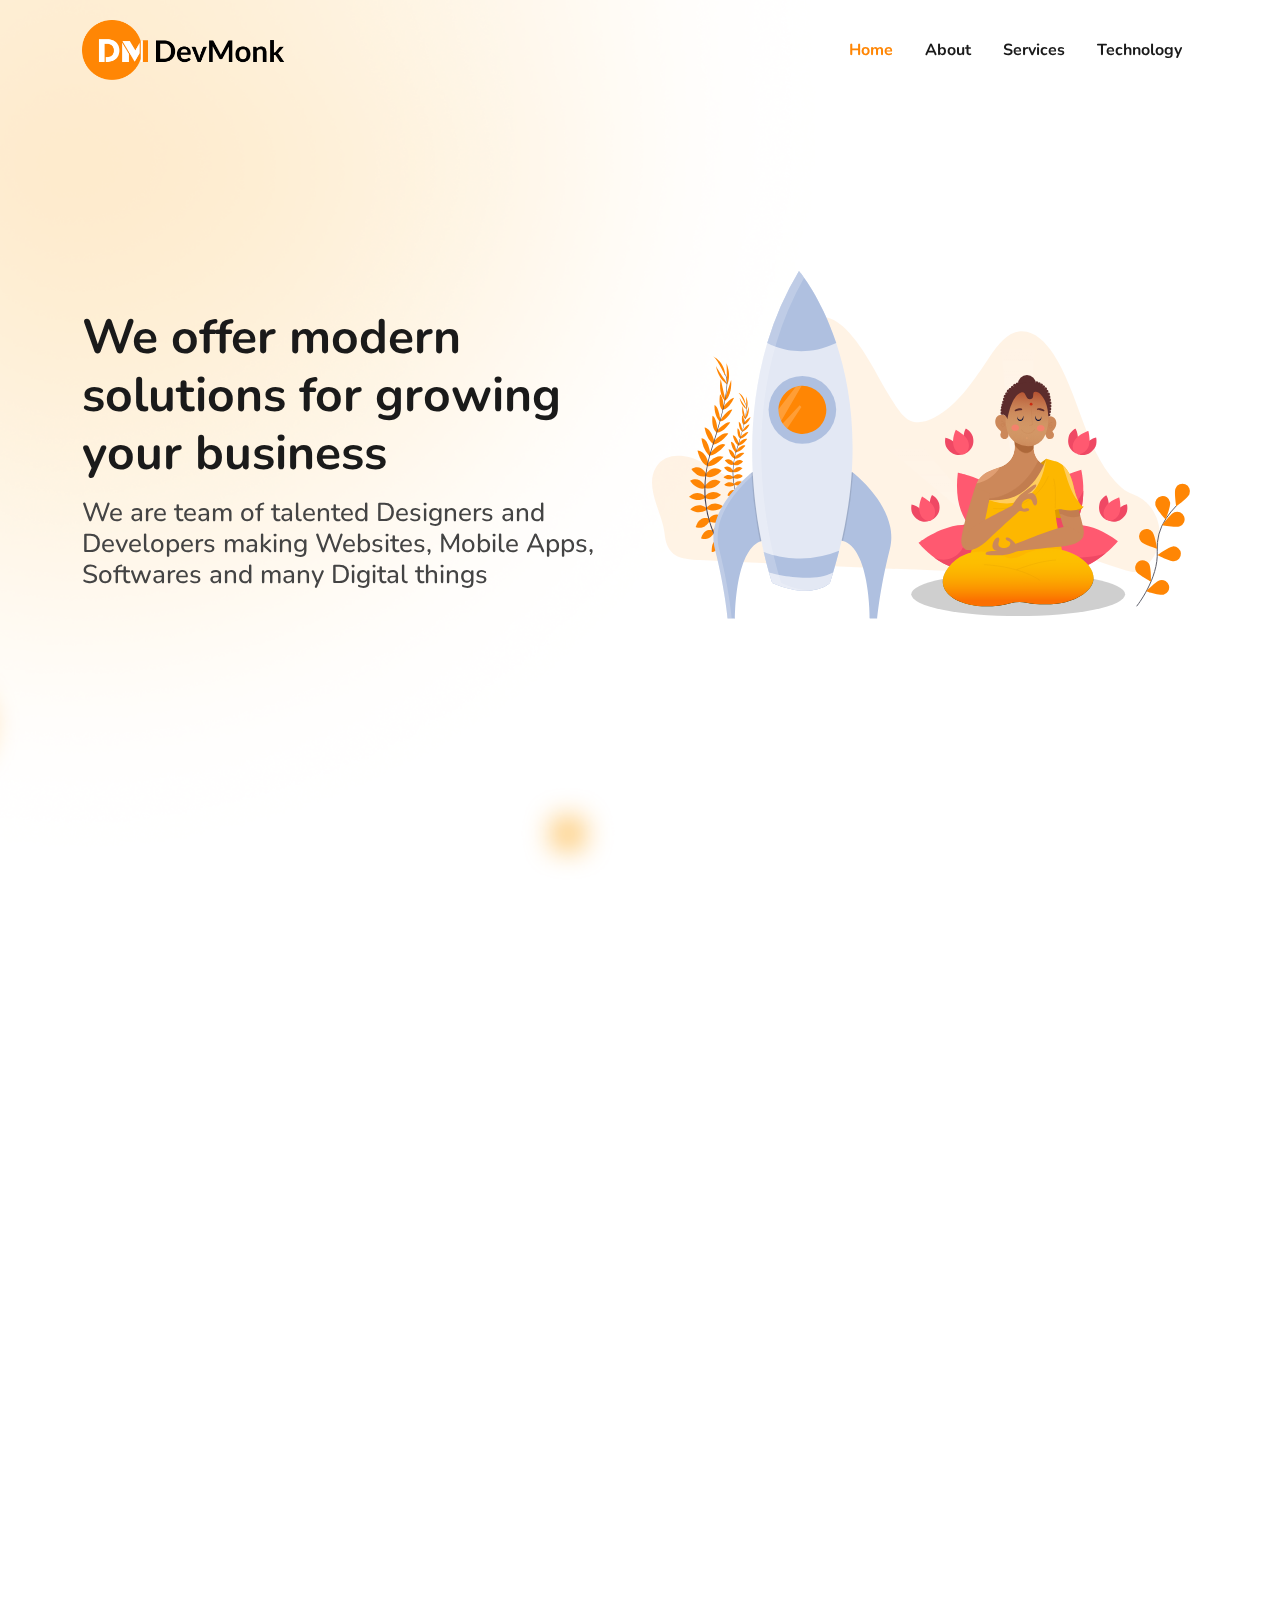
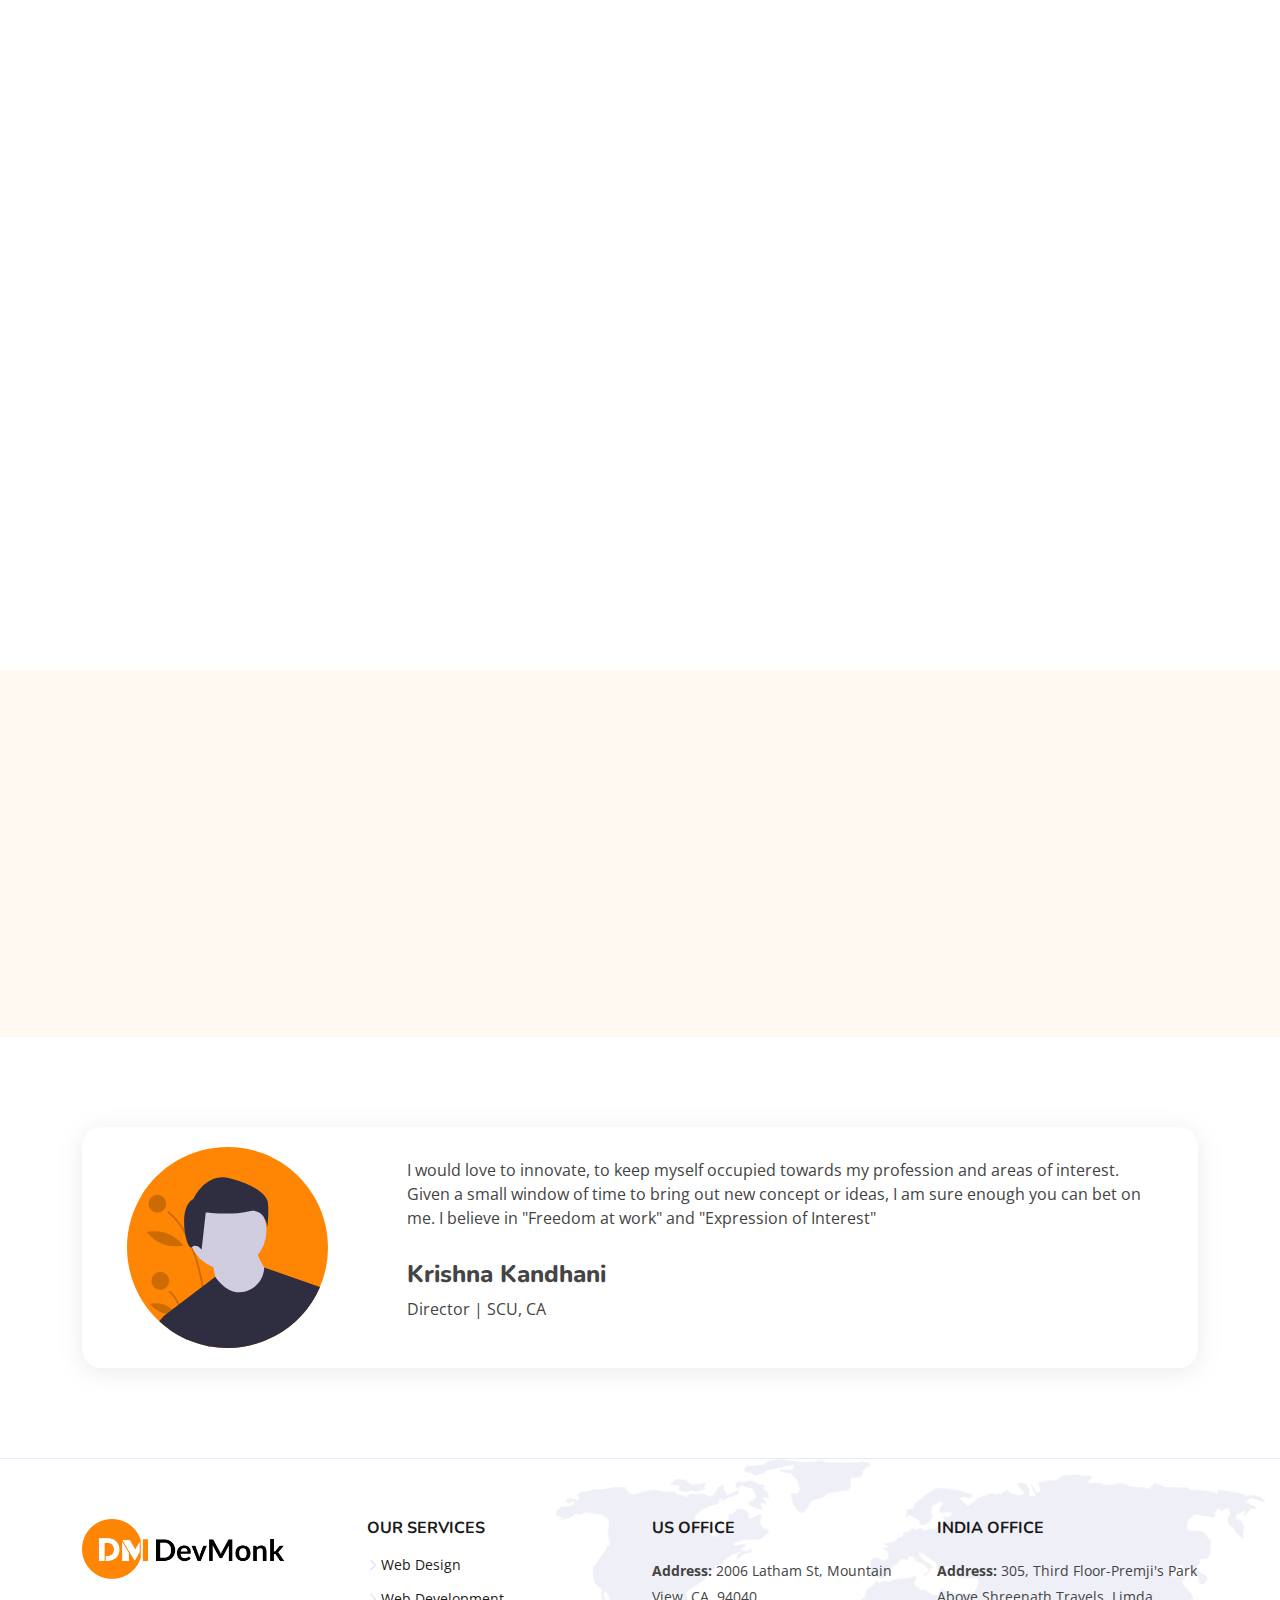
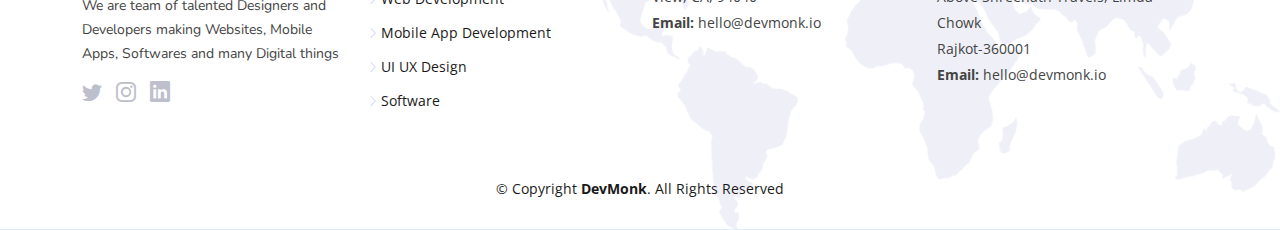
==== commit c0b1d9f2: "Address changed" ====
--- a/index.html
+++ b/index.html
@@ -456,7 +456,9 @@
             <div class="contry1 contry2">
               <h4>India Office</h4>
               <p>
-                <strong>Address:</strong> Ahmedabad, Gujarat - 380015<br>
+                <strong>Address:</strong> 305, Third Floor-Premji's Park<br>
+                Above Shreenath Travels, Limda Chowk <br>
+                Rajkot-360001 <br>
                 <!-- <strong>Phone:</strong> +91 95865 519895<br> -->
                 <strong>Email:</strong> hello@devmonk.io<br>
               </p>
--- a/assets/css/style.css
+++ b/assets/css/style.css
@@ -458,8 +458,8 @@
   }
   .hero .hero-img {
     text-align: center;
-    margin-top: 80px;
-  }
+    margin-top: 50px;
+}
   .hero .hero-img img {
     width: 80%;
   }
@@ -1436,10 +1436,34 @@
 @media (max-width: 767px){
   .about .content {
     background-color: #feebce87;
-    padding: 50px;
+    padding: 25px;
     border-radius: 30px;
     border-top-right-radius: 30px;
     border-bottom-right-radius: 30px;
     margin-bottom: 30px;
 }
+.header {
+    transition: all 0.5s;
+    z-index: 997;
+    padding: 10px 0;
+    background: #fff;
+    box-shadow: 0px 2px 20px rgb(1 41 112 / 10%);
+}
+.header .logo img {
+    max-height: 50px;
+    margin-right: 6px;
+}
+.header.header-scrolled {
+    background: #fff;
+    padding: 10px 0;
+    box-shadow: 0px 2px 20px rgb(1 41 112 / 10%);
+}
+#services {
+    padding-bottom: 60px;
+}
+.venobox.btn-watch-video.vbox-item img {
+    width: 60%;
+    margin: 20px auto 30px;
+    text-align: center;
+}
 }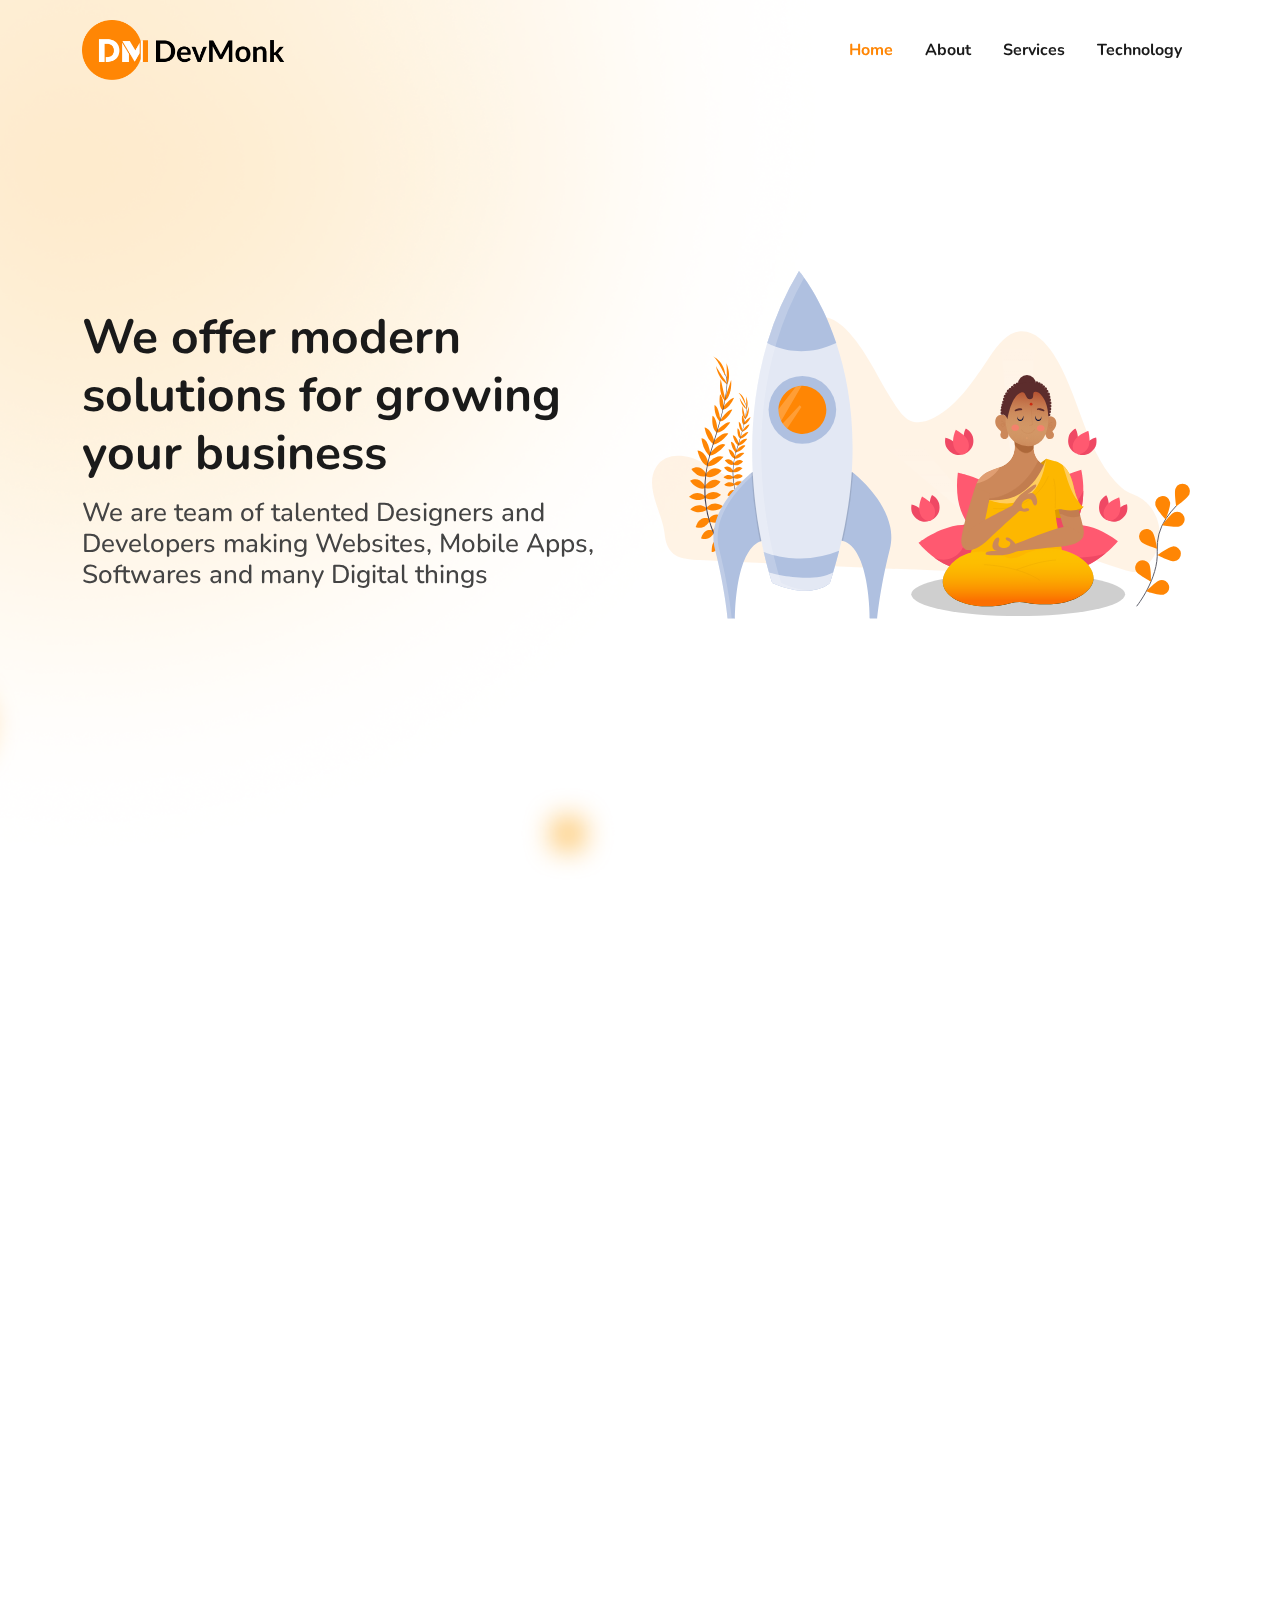
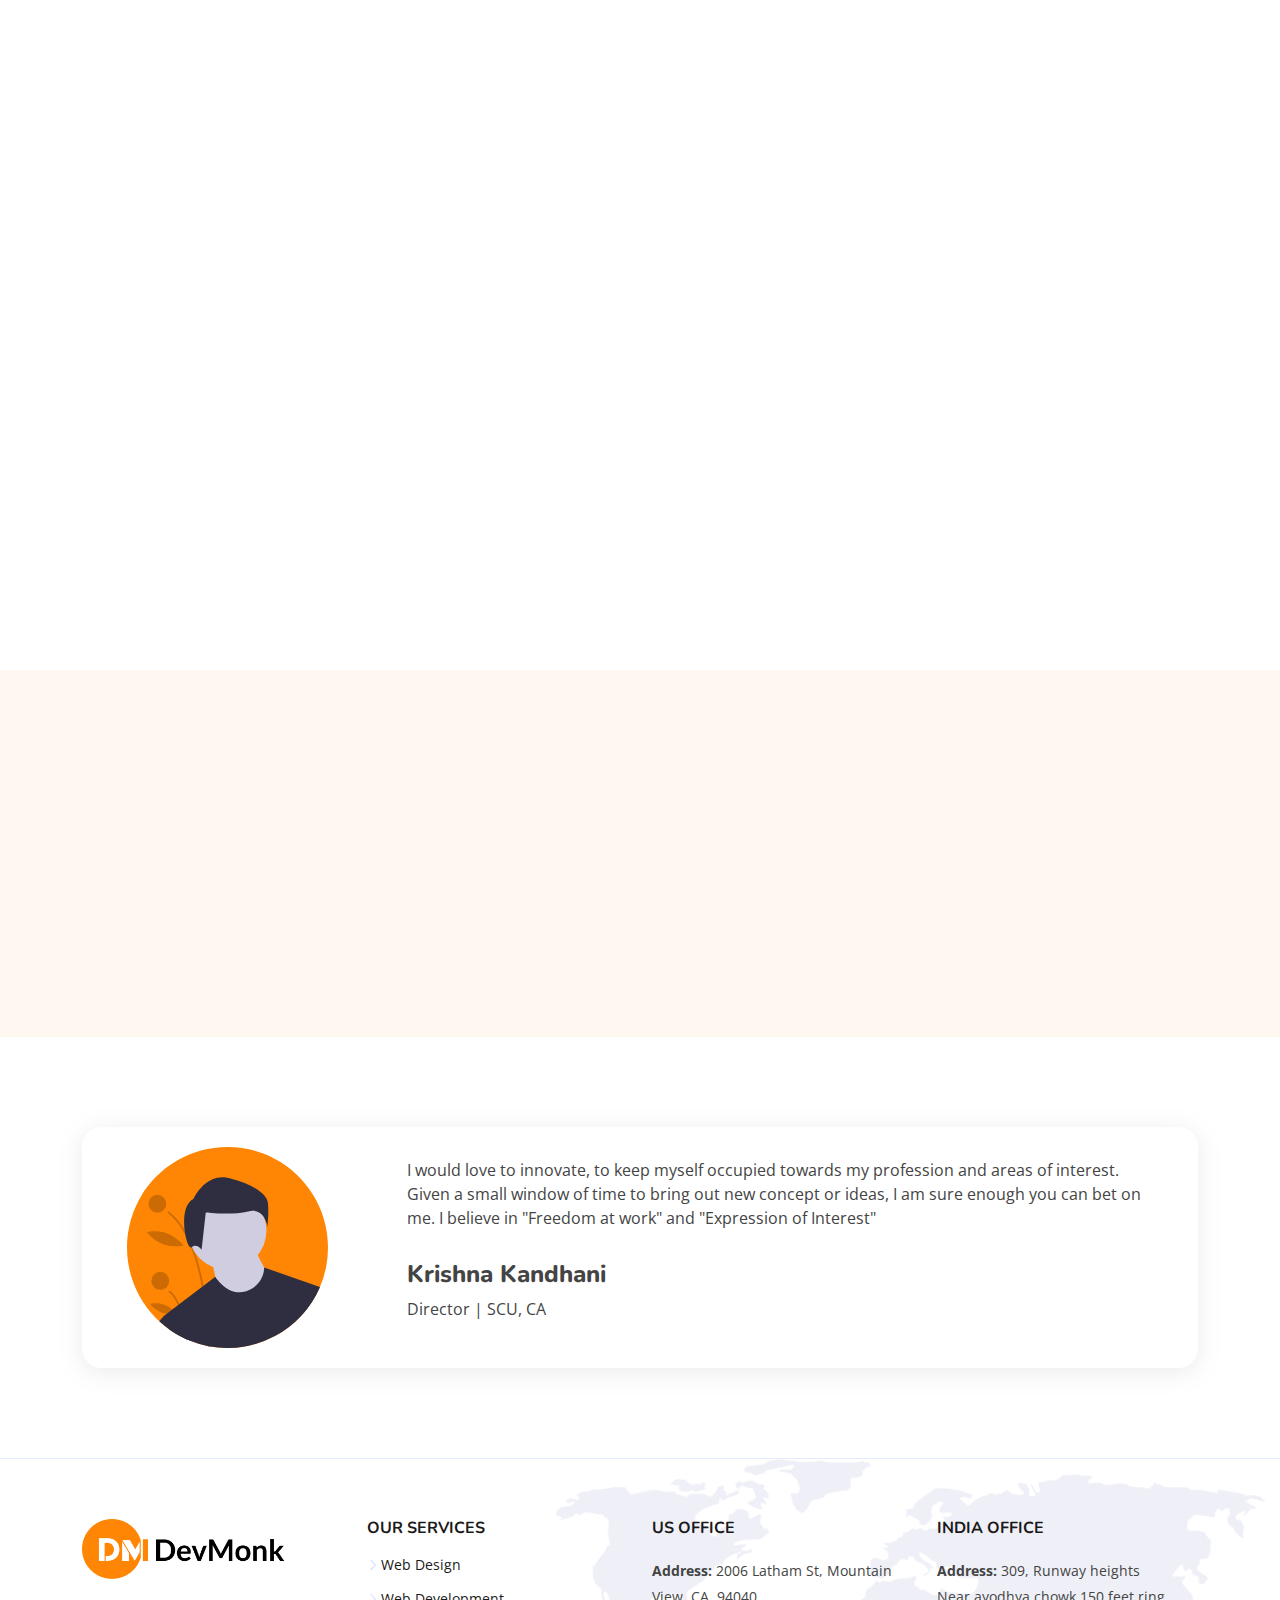
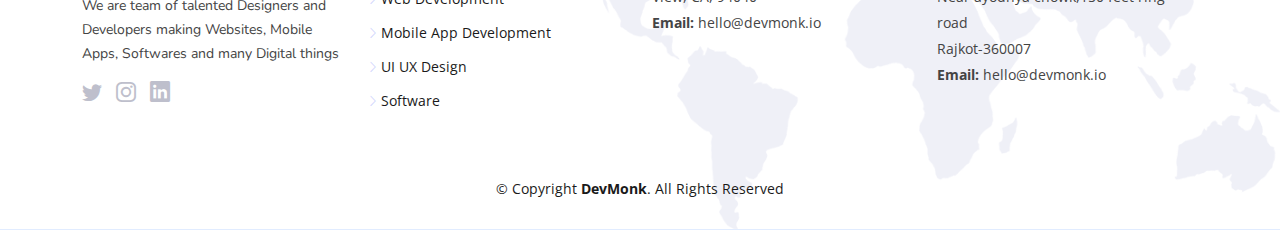
==== commit 1a2ee904: "Changed address of india office" ====
--- a/index.html
+++ b/index.html
@@ -456,9 +456,9 @@
             <div class="contry1 contry2">
               <h4>India Office</h4>
               <p>
-                <strong>Address:</strong> 305, Third Floor-Premji's Park<br>
-                Above Shreenath Travels, Limda Chowk <br>
-                Rajkot-360001 <br>
+                <strong>Address:</strong> 309, Runway heights<br>
+                Near ayodhya chowk,150 feet ring road <br>
+                Rajkot-360007 <br>
                 <!-- <strong>Phone:</strong> +91 95865 519895<br> -->
                 <strong>Email:</strong> hello@devmonk.io<br>
               </p>
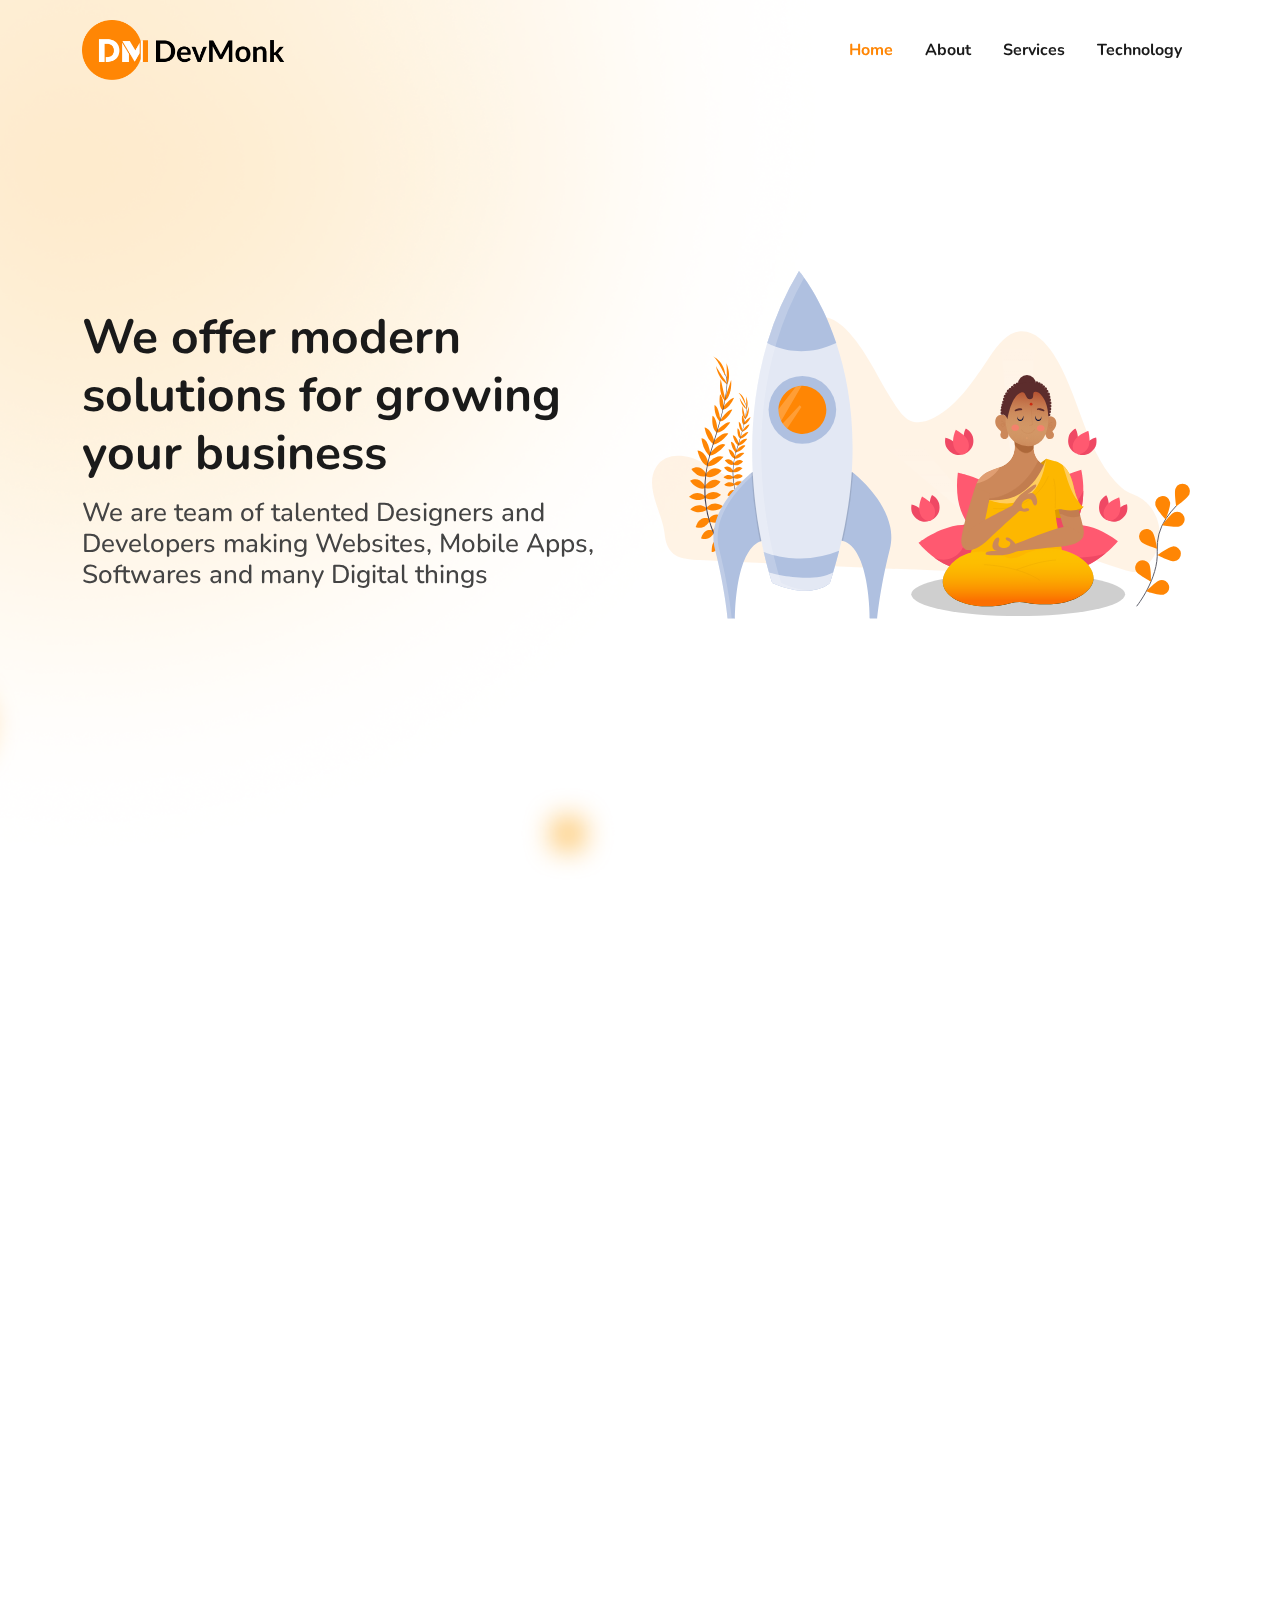
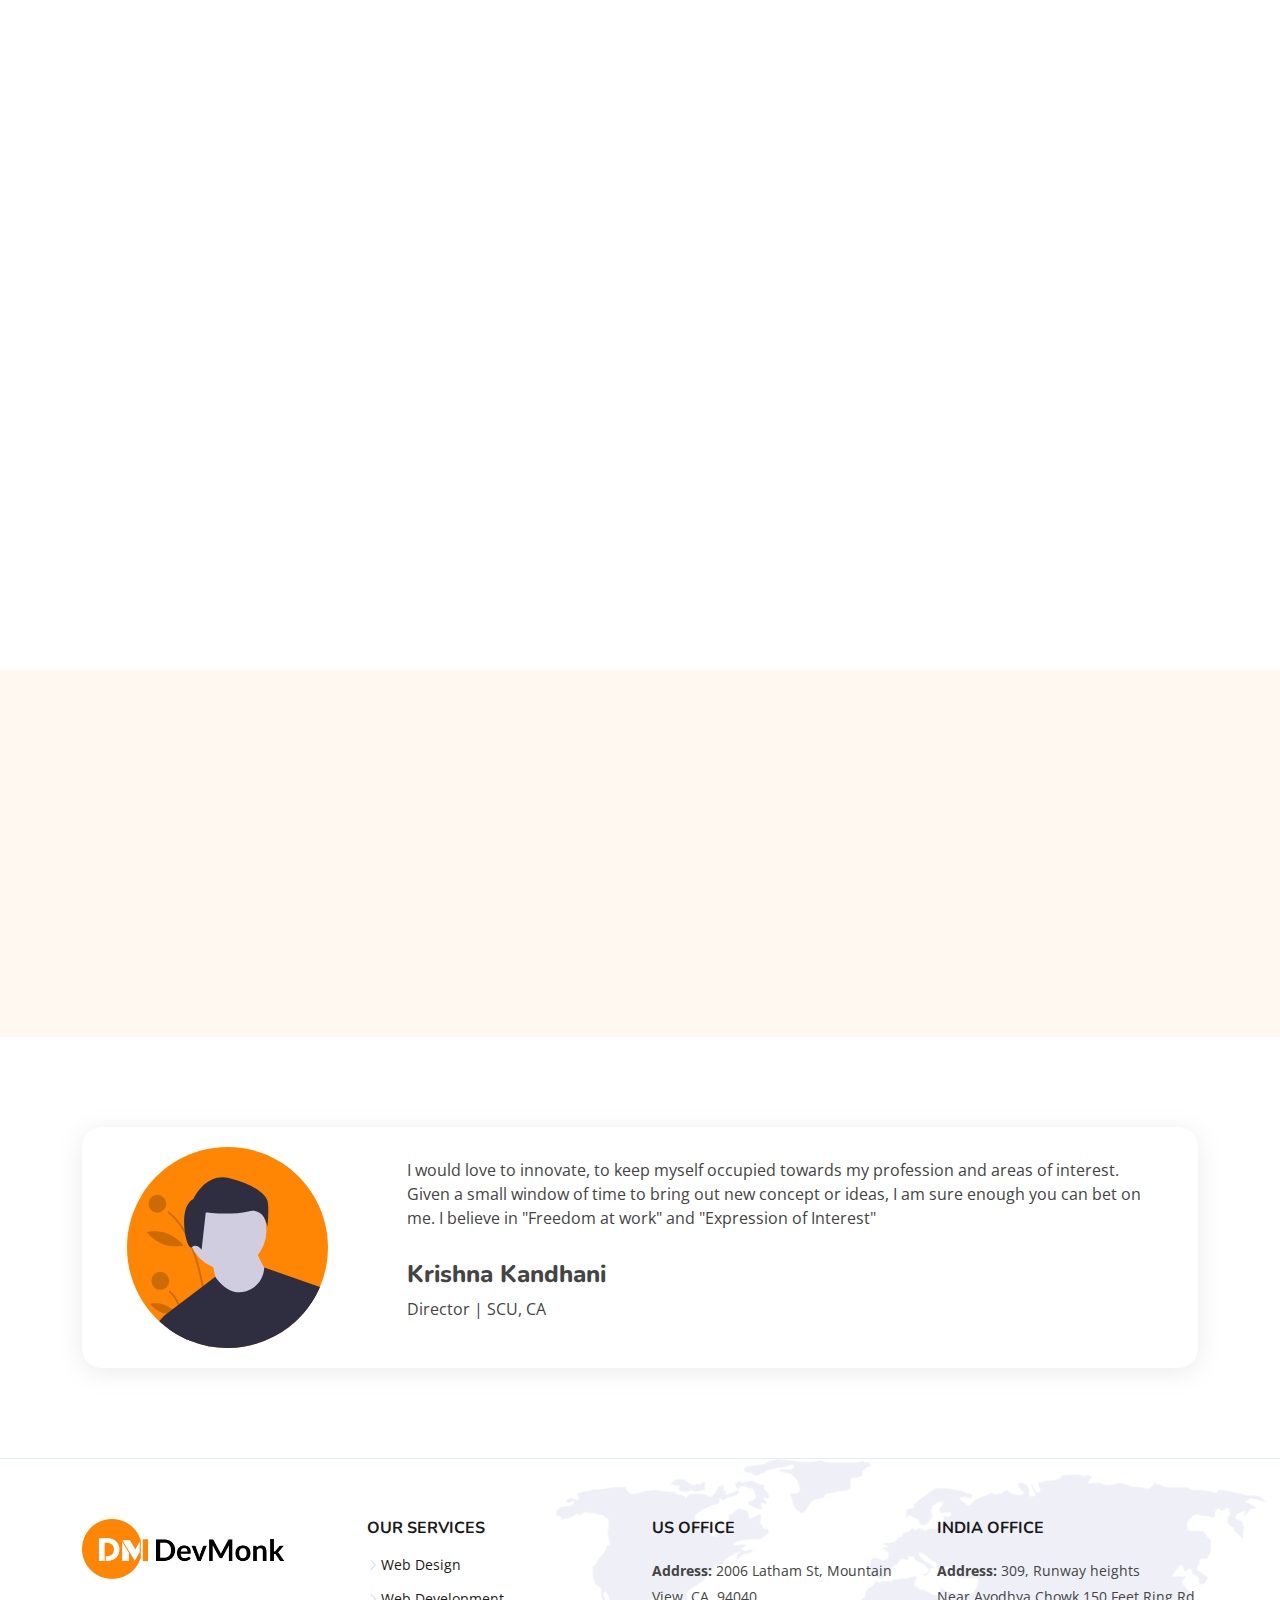
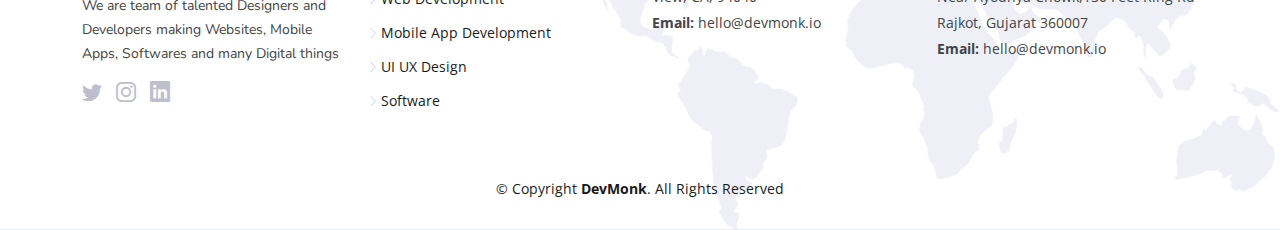
==== commit 42136c97: "Changed Address Of India Office" ====
--- a/index.html
+++ b/index.html
@@ -457,8 +457,8 @@
               <h4>India Office</h4>
               <p>
                 <strong>Address:</strong> 309, Runway heights<br>
-                Near ayodhya chowk,150 feet ring road <br>
-                Rajkot-360007 <br>
+                Near Ayodhya Chowk,150 Feet Ring Rd <br>
+                Rajkot, Gujarat 360007 <br>
                 <!-- <strong>Phone:</strong> +91 95865 519895<br> -->
                 <strong>Email:</strong> hello@devmonk.io<br>
               </p>
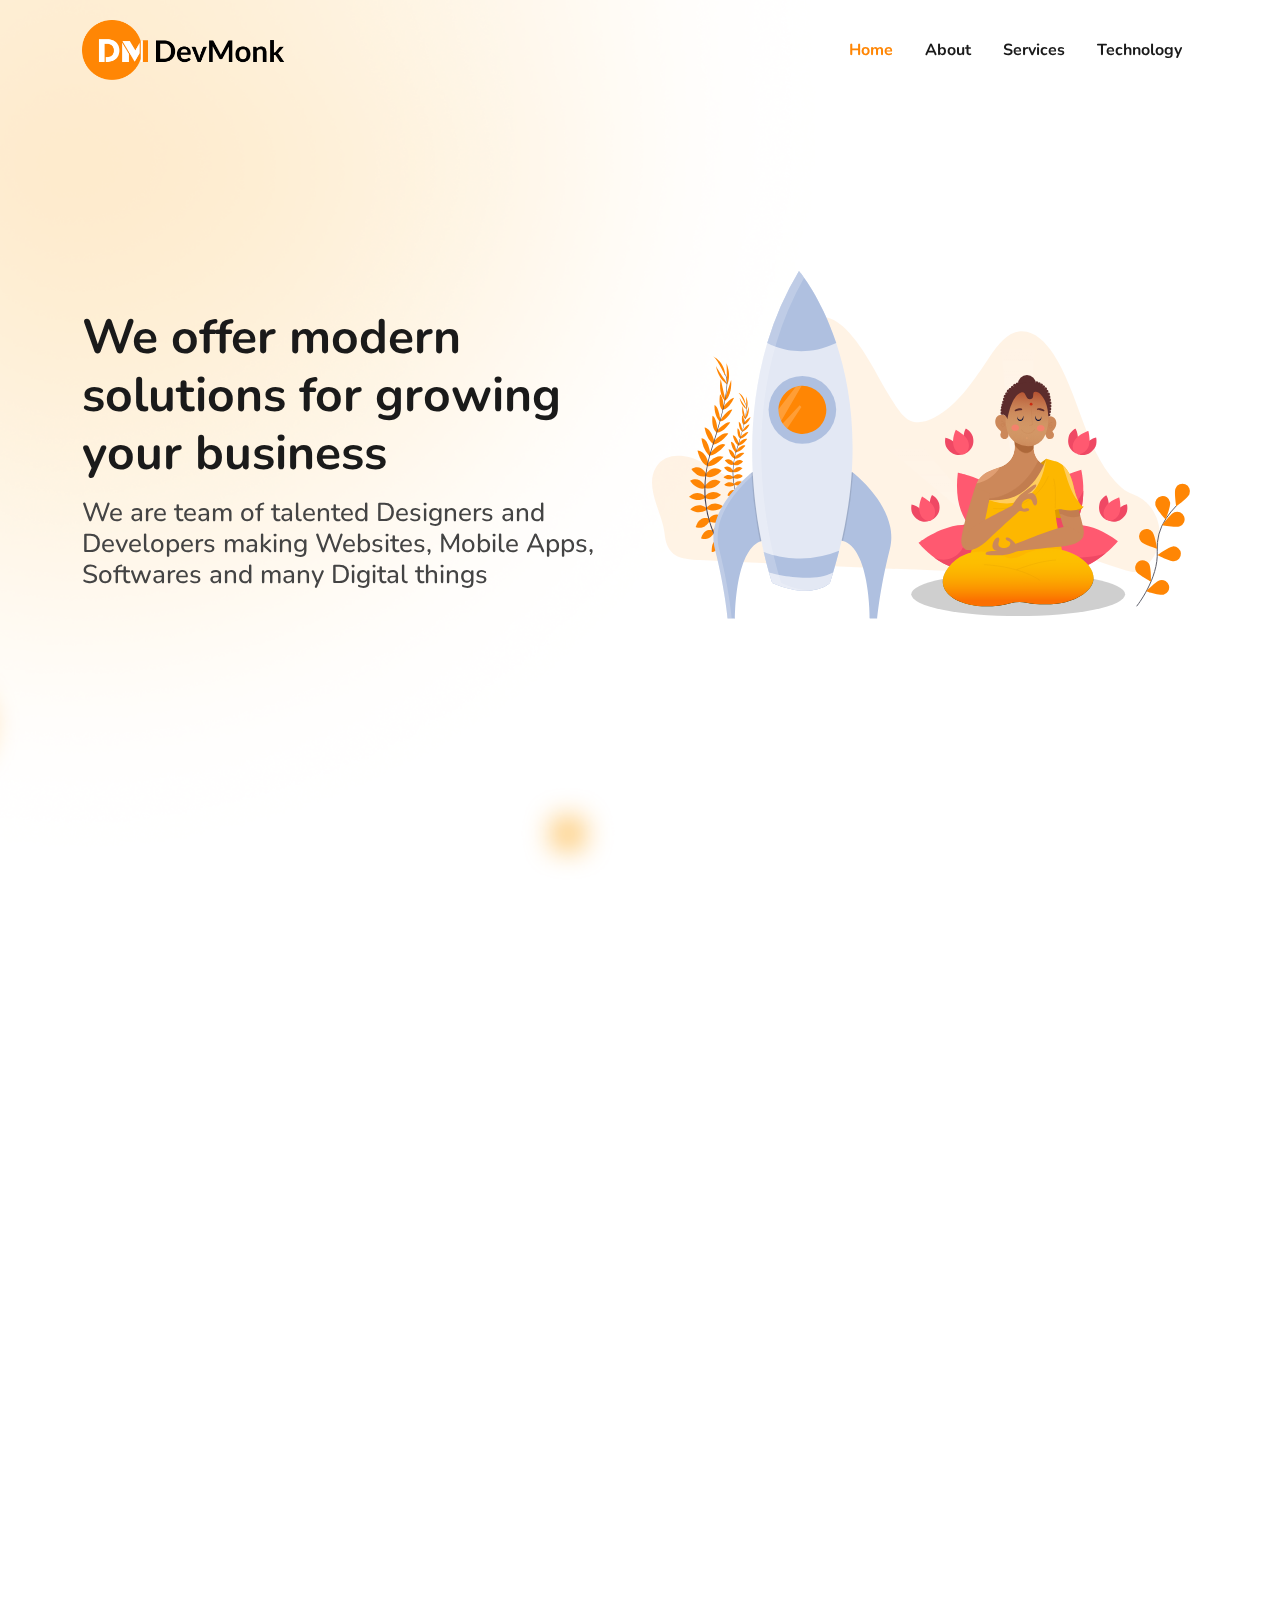
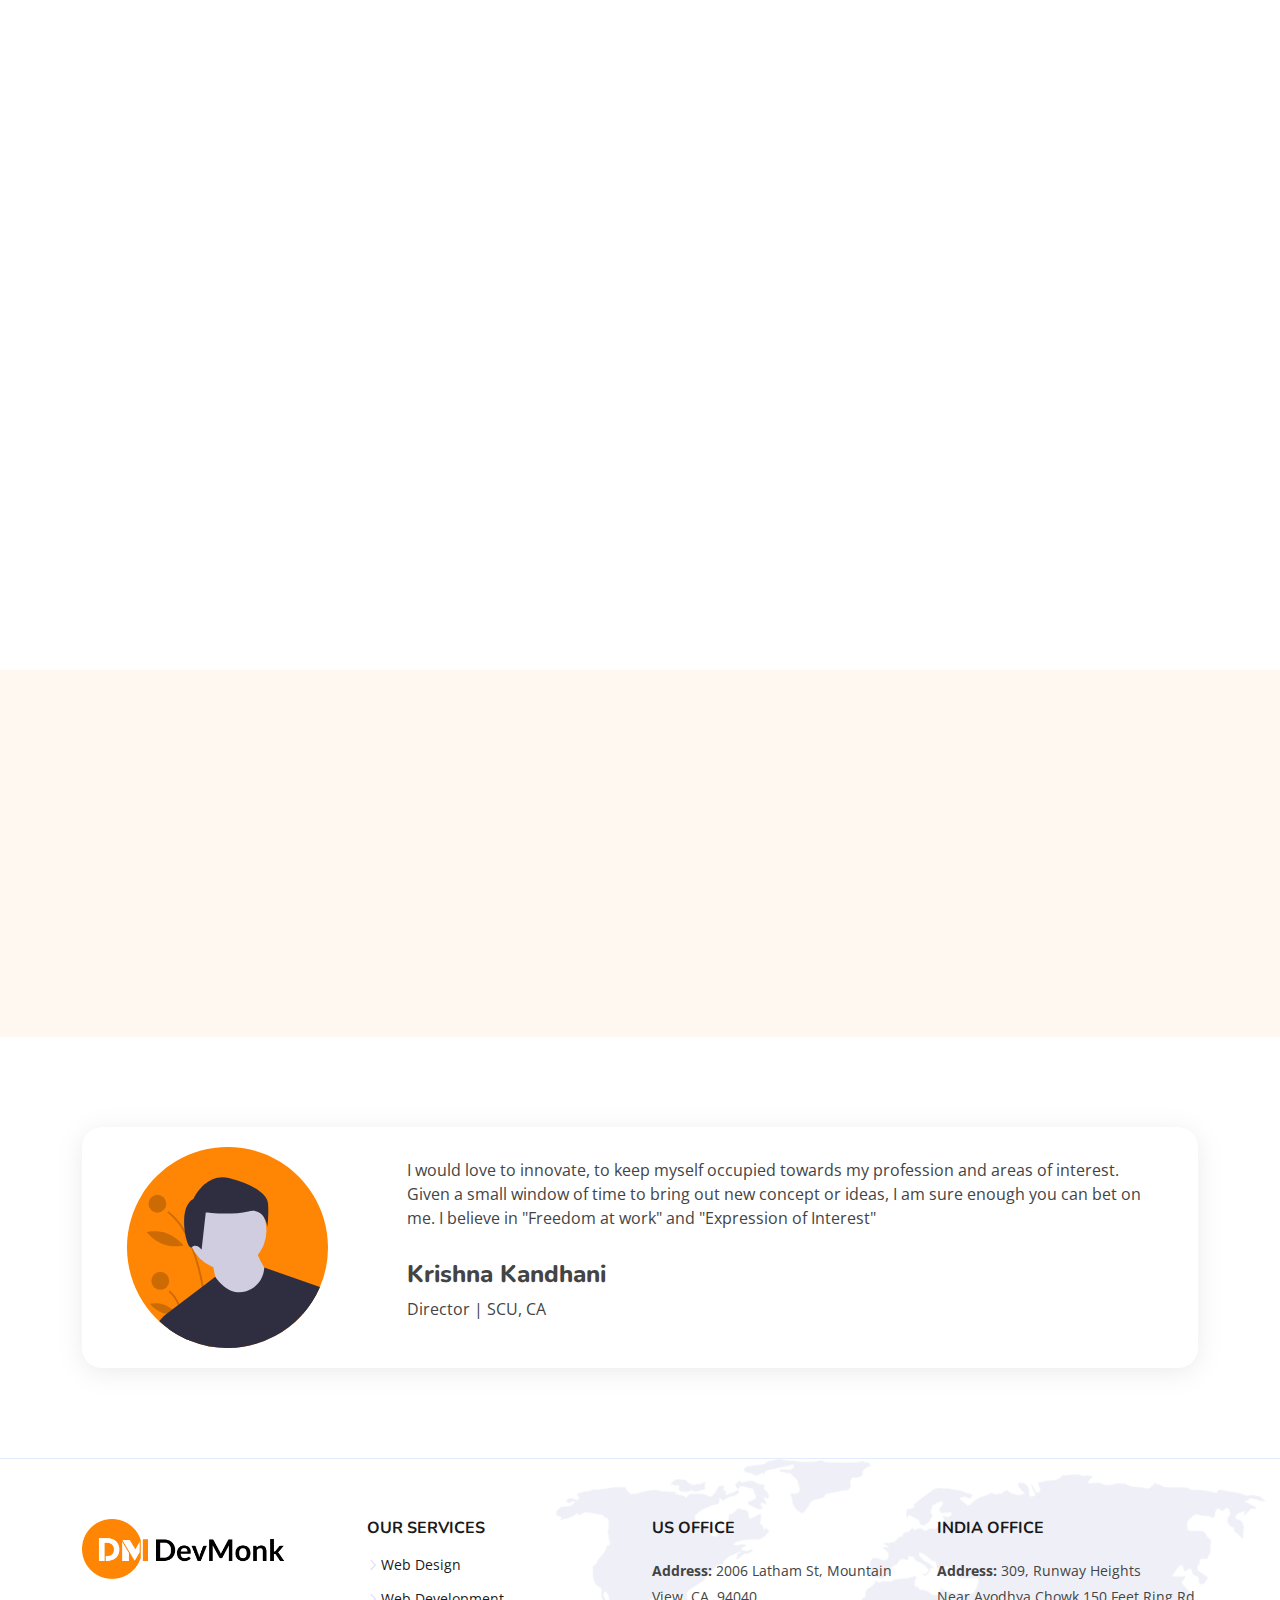
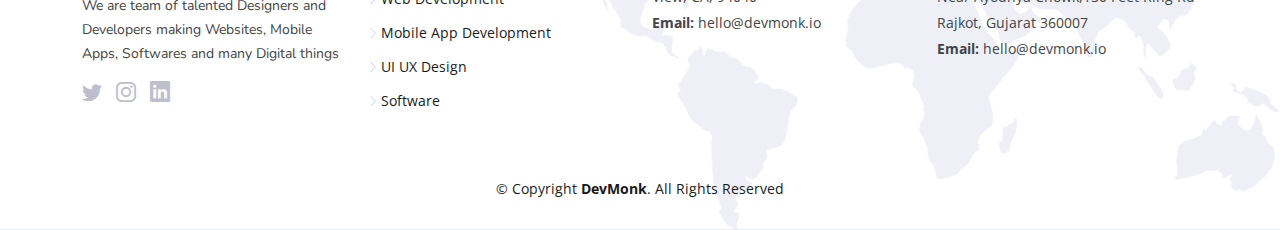
==== commit 7ede40e2: "Changed Address In India Office" ====
--- a/index.html
+++ b/index.html
@@ -456,7 +456,7 @@
             <div class="contry1 contry2">
               <h4>India Office</h4>
               <p>
-                <strong>Address:</strong> 309, Runway heights<br>
+                <strong>Address:</strong> 309, Runway Heights<br>
                 Near Ayodhya Chowk,150 Feet Ring Rd <br>
                 Rajkot, Gujarat 360007 <br>
                 <!-- <strong>Phone:</strong> +91 95865 519895<br> -->
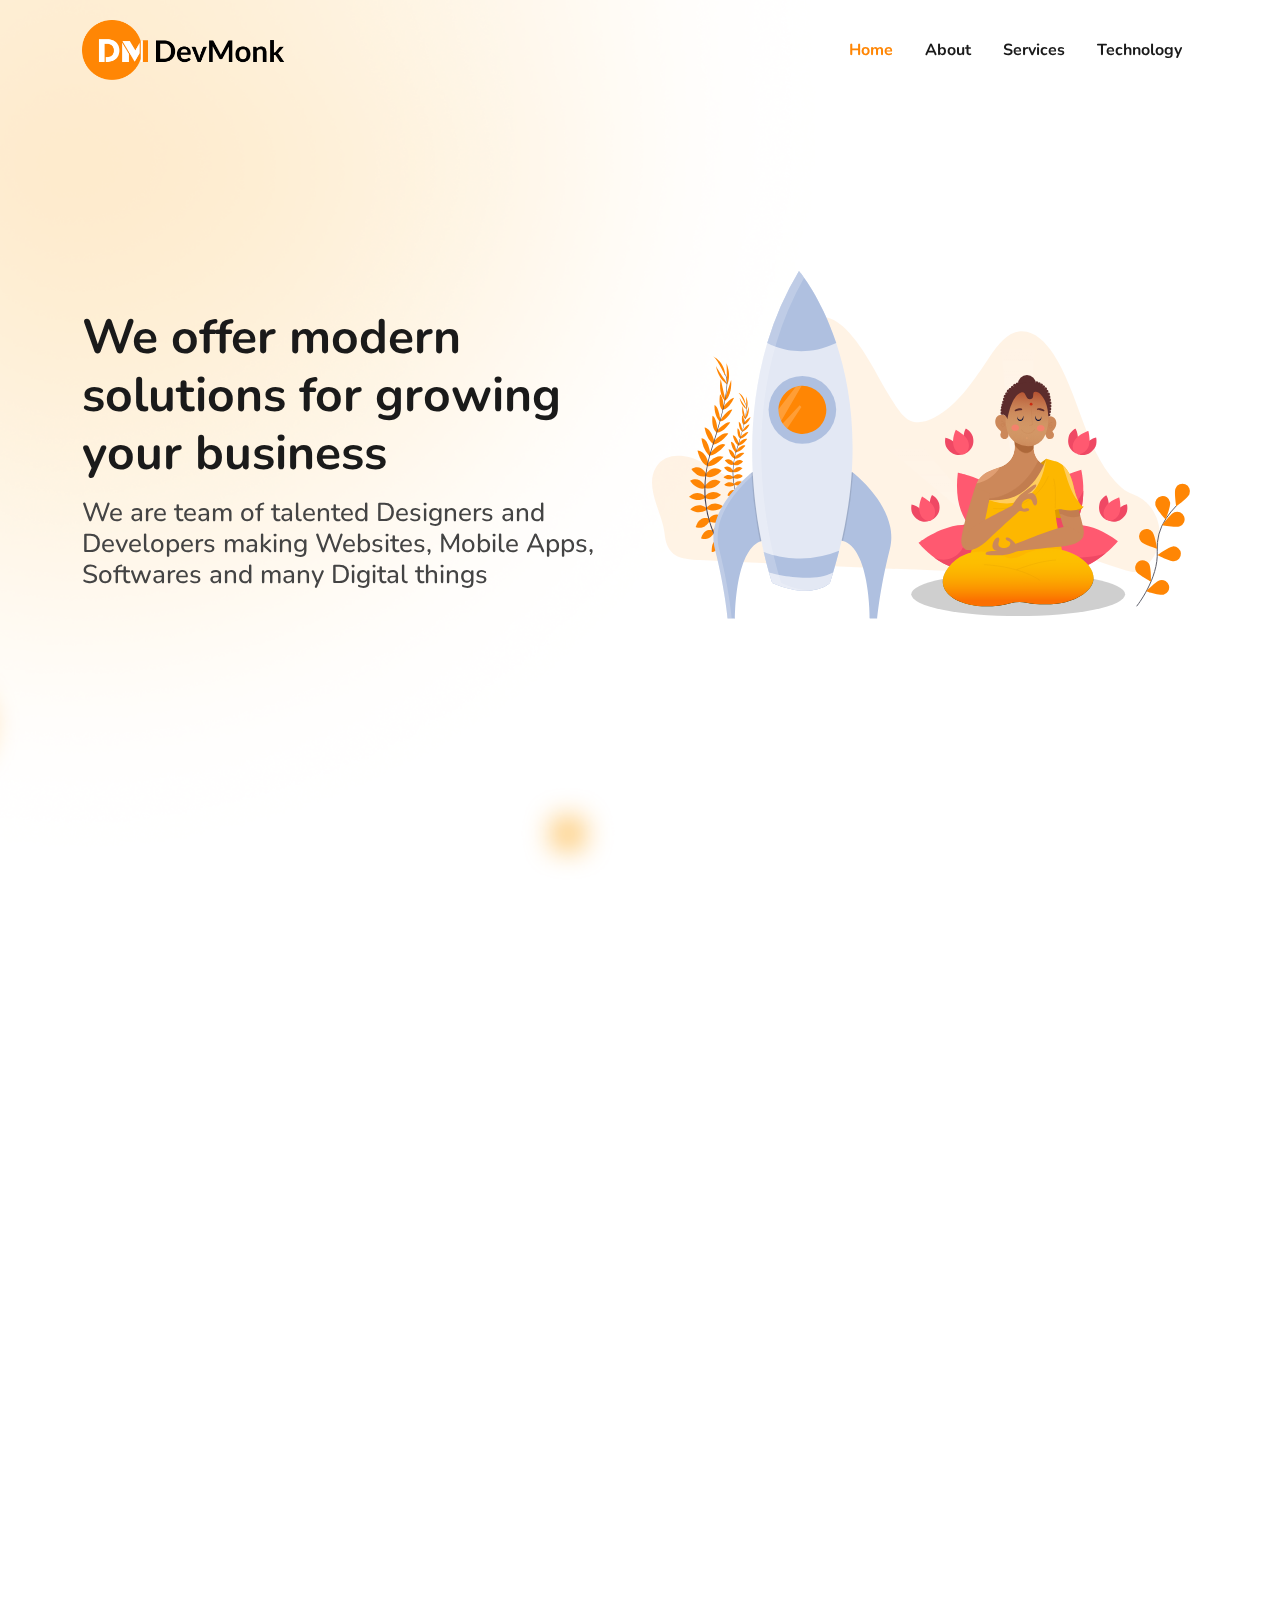
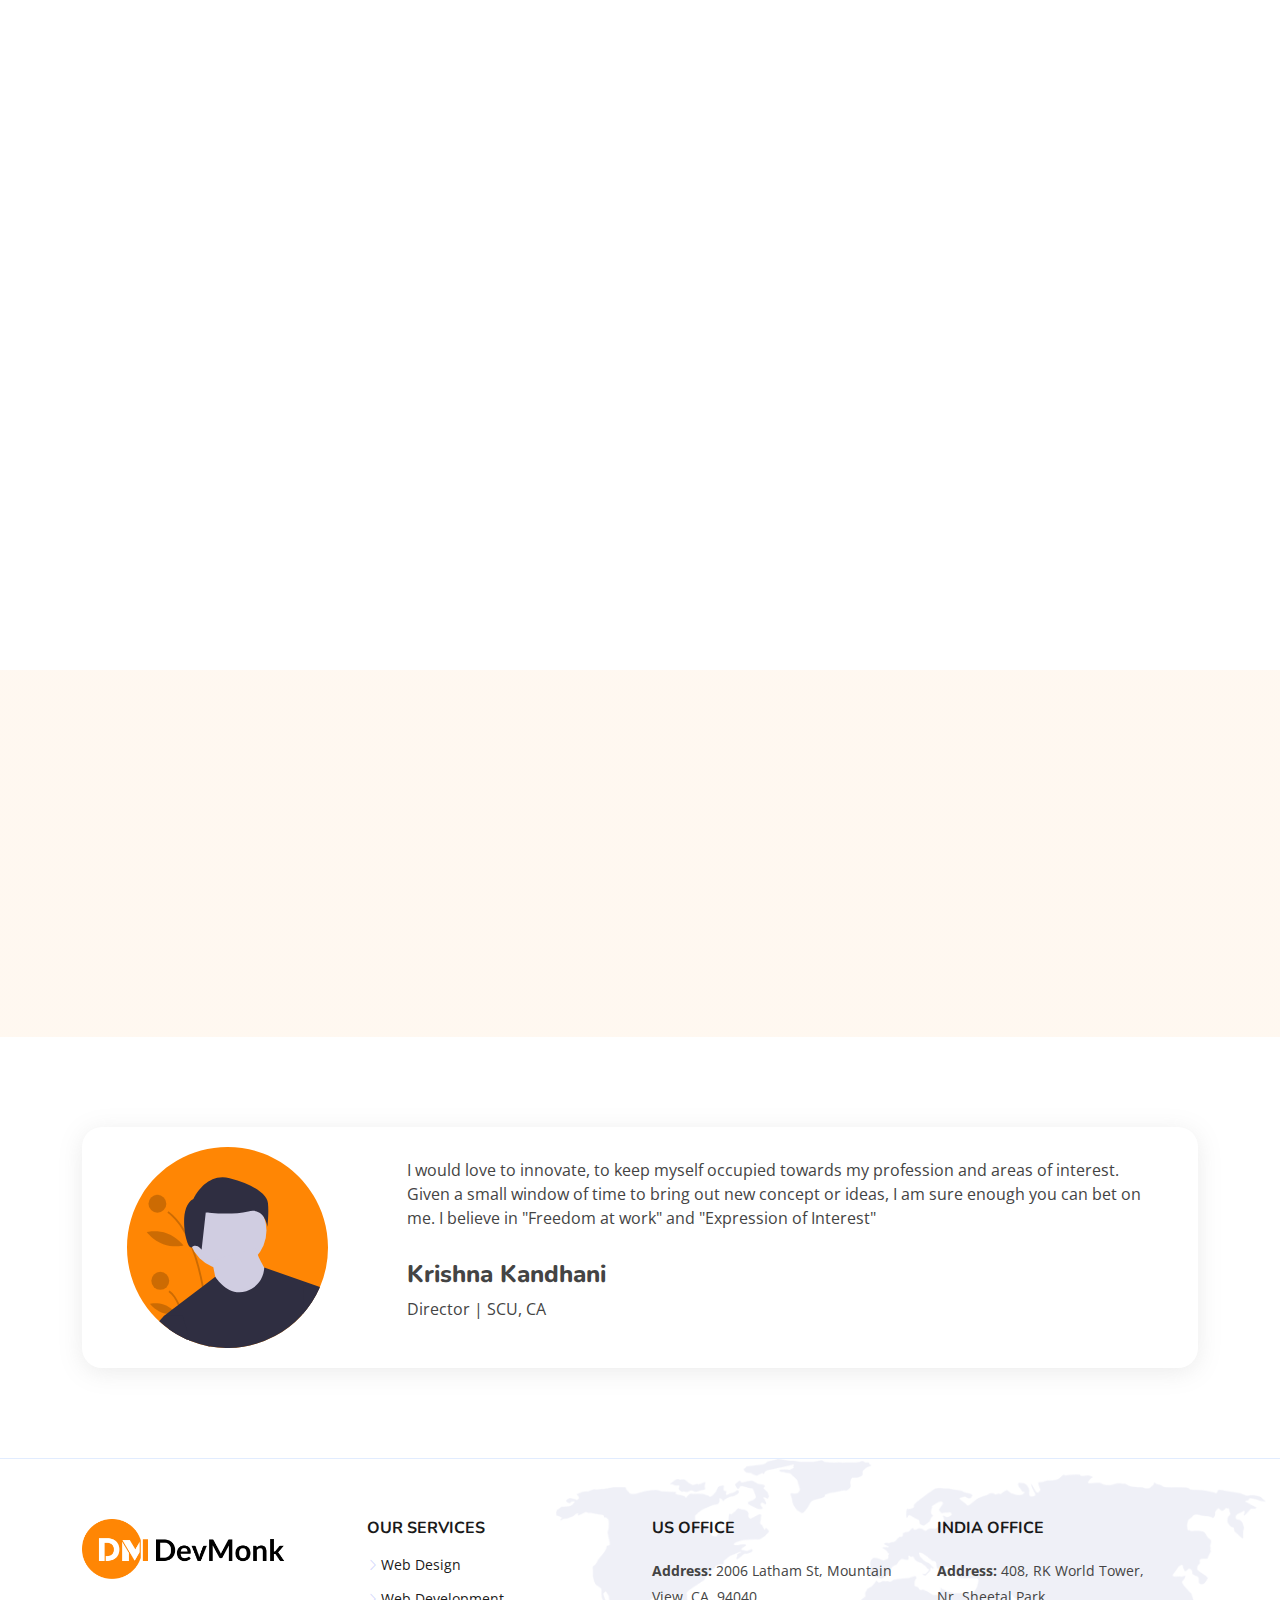
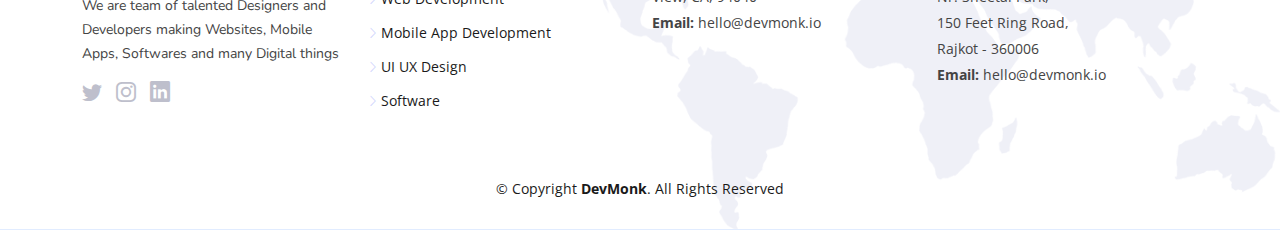
==== commit dfd321ad: "change adress, add link to the adresses, add link to mails, & add technology link to software" ====
--- a/index.html
+++ b/index.html
@@ -439,16 +439,19 @@
               <li><i class="bi bi-chevron-right"></i> <a href="#services">Web Development</a></li>
               <li><i class="bi bi-chevron-right"></i> <a href="#services">Mobile App Development</a></li>
               <li><i class="bi bi-chevron-right"></i> <a href="#services">UI UX Design</a></li>
-              <li><i class="bi bi-chevron-right"></i> <a href="#services">Software</a></li>
+              <li><i class="bi bi-chevron-right"></i> <a href="#technology">Software</a></li>
             </ul>
           </div>
           <div class="col-lg-3 col-md-12 footer-contact text-center text-md-start">
             <div class="contry1">
               <h4>US Office</h4>
               <p>
-                <strong>Address:</strong> 2006 Latham St, Mountain View, CA, 94040<br>
+                <a class="map-a" href="https://maps.app.goo.gl/4ozH2xyGyYC5pmr59" target="_blank"
+                  title="Find Place"><strong>Address:</strong> 2006 Latham St, Mountain View, CA, 94040</a><br>
                 <!-- <strong>Phone:</strong> +1 20267 98496<br> -->
-                <strong>Email:</strong> hello@devmonk.io<br>
+                <a class="email-a"
+                  href="mailto:hello@devmonk.io?subject=Thank's for mail us, write your subject&body=Write your good message here."
+                  target="_blank" title="Send Mail"><strong>Email:</strong> hello@devmonk.io</a><br>
               </p>
             </div>
           </div>
@@ -456,11 +459,16 @@
             <div class="contry1 contry2">
               <h4>India Office</h4>
               <p>
-                <strong>Address:</strong> 309, Runway Heights<br>
-                Near Ayodhya Chowk,150 Feet Ring Rd <br>
-                Rajkot, Gujarat 360007 <br>
+
+                <a class="map-a" href="https://maps.app.goo.gl/kUnYBMgo4ZAiEp7m9" target="_blank"
+                  title="Find Place"><strong>Address:</strong> 408, RK World Tower,<br>
+                  Nr. Sheetal Park, <br>
+                  150 Feet Ring Road, <br>
+                  Rajkot - 360006 </a><br>
                 <!-- <strong>Phone:</strong> +91 95865 519895<br> -->
-                <strong>Email:</strong> hello@devmonk.io<br>
+                <a class="email-a"
+                  href="mailto:hello@devmonk.io?subject=Thank's for mail us, write your subject&body=Write your good message here."
+                  target="_blank" title="Send Mail"><strong>Email:</strong> hello@devmonk.io</a><br>
               </p>
             </div>
           </div>
--- a/assets/css/style.css
+++ b/assets/css/style.css
@@ -8,16 +8,35 @@
 }
 
 a {
+  color: rgba(68, 68, 68, 1);
+  text-decoration: none;
+}
+
+a:hover {
   color: #FF8604;
   text-decoration: none;
 }
 
-a:hover {
-  color: #717ff5;
-  text-decoration: none;
-}
-
-h1, h2, h3, h4, h5, h6 {
+.map-a:hover {
+  color: rgba(68, 68, 68, 1);
+}
+
+.map-a strong {
+  color: rgba(68, 68, 68, 1);
+}
+
+.email-a strong {
+  color: rgba(68, 68, 68, 1);
+}
+
+
+
+h1,
+h2,
+h3,
+h4,
+h5,
+h6 {
   font-family: "Nunito", sans-serif;
 }
 
@@ -96,11 +115,11 @@
   text-decoration: underline;
 }
 
-.breadcrumbs ol li + li {
+.breadcrumbs ol li+li {
   padding-left: 10px;
 }
 
-.breadcrumbs ol li + li::before {
+.breadcrumbs ol li+li::before {
   display: inline-block;
   padding-right: 10px;
   color: #8894f6;
@@ -111,18 +130,19 @@
 # Back to top button
 --------------------------------------------------------------*/
 .back-to-top {
-    position: fixed;
-    visibility: hidden;
-    opacity: 0;
-    right: 20px;
-    bottom: 10px;
-    z-index: 99999;
-    background: #FF8604;
-    width: 40px;
-    height: 40px;
-    border-radius: 34px;
-    transition: all 0.4s;
-}
+  position: fixed;
+  visibility: hidden;
+  opacity: 0;
+  right: 20px;
+  bottom: 10px;
+  z-index: 99999;
+  background: #FF8604;
+  width: 40px;
+  height: 40px;
+  border-radius: 34px;
+  transition: all 0.4s;
+}
+
 .back-to-top i {
   font-size: 24px;
   color: #fff;
@@ -194,40 +214,47 @@
   position: relative;
 }
 
-.navbar a, .navbar a:focus {
-    display: flex;
-    align-items: center;
-    justify-content: space-between;
-    /* padding: 10px 0 10px 30px; */
-    font-family: "Nunito", sans-serif;
-    font-size: 16px;
-    font-weight: 700;
-     color: #1A1A1A; 
-    white-space: nowrap;
-    transition: 0.3s;
-}
-
-.navbar a i, .navbar a:focus i {
+.navbar a,
+.navbar a:focus {
+  display: flex;
+  align-items: center;
+  justify-content: space-between;
+  /* padding: 10px 0 10px 30px; */
+  font-family: "Nunito", sans-serif;
+  font-size: 16px;
+  font-weight: 700;
+  color: #1A1A1A;
+  white-space: nowrap;
+  transition: 0.3s;
+}
+
+.navbar a i,
+.navbar a:focus i {
   font-size: 12px;
   line-height: 0;
   margin-left: 5px;
 }
 
-.navbar a:hover, .navbar .active, .navbar .active:focus, .navbar li:hover > a {
+.navbar a:hover,
+.navbar .active,
+.navbar .active:focus,
+.navbar li:hover>a {
   color: #FF8604;
 }
 
 .navbar .getstarted {
-    background: #FF8604;
-    padding: 10px 30px;
-    margin-left: 30px;
-    border-radius: 24px;
-    color: #fff !important;
-}
+  background: #FF8604;
+  padding: 10px 30px;
+  margin-left: 30px;
+  border-radius: 24px;
+  color: #fff !important;
+}
+
 .navbar .getstarted:hover {
-    color: #fff;
-    background: #ff8604;
-}
+  color: #fff;
+  background: #ff8604;
+}
+
 .navbar .dropdown ul {
   display: block;
   position: absolute;
@@ -259,11 +286,13 @@
   font-size: 12px;
 }
 
-.navbar .dropdown ul a:hover, .navbar .dropdown ul .active:hover, .navbar .dropdown ul li:hover > a {
+.navbar .dropdown ul a:hover,
+.navbar .dropdown ul .active:hover,
+.navbar .dropdown ul li:hover>a {
   color: #FF8604;
 }
 
-.navbar .dropdown:hover > ul {
+.navbar .dropdown:hover>ul {
   opacity: 1;
   top: 100%;
   visibility: visible;
@@ -275,7 +304,7 @@
   visibility: hidden;
 }
 
-.navbar .dropdown .dropdown:hover > ul {
+.navbar .dropdown .dropdown:hover>ul {
   opacity: 1;
   top: 0;
   left: 100%;
@@ -286,7 +315,8 @@
   .navbar .dropdown .dropdown ul {
     left: -90%;
   }
-  .navbar .dropdown .dropdown:hover > ul {
+
+  .navbar .dropdown .dropdown:hover>ul {
     left: -100%;
   }
 }
@@ -311,20 +341,23 @@
   .mobile-nav-toggle {
     display: block;
   }
+
   .navbar ul {
     display: none;
   }
 }
+
 .navbar-mobile {
-    position: fixed;
-    overflow: hidden;
-    top: 0;
-    right: 0;
-    left: 0;
-    bottom: 0;
-    background: rgb(0 0 0 / 55%);
-    transition: 0.3s;
-}
+  position: fixed;
+  overflow: hidden;
+  top: 0;
+  right: 0;
+  left: 0;
+  bottom: 0;
+  background: rgb(0 0 0 / 55%);
+  transition: 0.3s;
+}
+
 .navbar-mobile .mobile-nav-toggle {
   position: absolute;
   top: 15px;
@@ -351,7 +384,9 @@
   color: #1A1A1A;
 }
 
-.navbar-mobile a:hover, .navbar-mobile .active, .navbar-mobile li:hover > a {
+.navbar-mobile a:hover,
+.navbar-mobile .active,
+.navbar-mobile li:hover>a {
   color: #FF8604;
 }
 
@@ -383,11 +418,13 @@
   font-size: 12px;
 }
 
-.navbar-mobile .dropdown ul a:hover, .navbar-mobile .dropdown ul .active:hover, .navbar-mobile .dropdown ul li:hover > a {
+.navbar-mobile .dropdown ul a:hover,
+.navbar-mobile .dropdown ul .active:hover,
+.navbar-mobile .dropdown ul li:hover>a {
   color: #FF8604;
 }
 
-.navbar-mobile .dropdown > .dropdown-active {
+.navbar-mobile .dropdown>.dropdown-active {
   display: block;
 }
 
@@ -415,15 +452,16 @@
 }
 
 .hero .btn-get-started {
-    margin-top: 30px;
-    line-height: 0;
-    padding: 15px 40px;
-    border-radius: 34px;
-    transition: 0.5s;
-    color: #fff;
-    background: #FF8604;
-    box-shadow: 0px 5px 30px #ff860454;
-}
+  margin-top: 30px;
+  line-height: 0;
+  padding: 15px 40px;
+  border-radius: 34px;
+  transition: 0.5s;
+  color: #fff;
+  background: #FF8604;
+  box-shadow: 0px 5px 30px #ff860454;
+}
+
 .hero .btn-get-started span {
   font-family: "Nunito", sans-serif;
   font-weight: 600;
@@ -456,10 +494,12 @@
     height: auto;
     padding: 120px 0 60px 0;
   }
+
   .hero .hero-img {
     text-align: center;
     margin-top: 50px;
-}
+  }
+
   .hero .hero-img img {
     width: 80%;
   }
@@ -469,29 +509,36 @@
   .hero {
     text-align: center;
   }
+
   .hero h1 {
     font-size: 32px;
   }
+
   .hero h2 {
     font-size: 24px;
   }
+
   .hero .hero-img img {
     width: 100%;
   }
 }
+
 .about .content {
-    background-color: #feebce87;
-    padding: 50px;
-    border-radius: 30px;
-    border-top-right-radius: 0;
-    border-bottom-right-radius: 0;
-}
+  background-color: #feebce87;
+  padding: 50px;
+  border-radius: 30px;
+  border-top-right-radius: 0;
+  border-bottom-right-radius: 0;
+}
+
 section#about img {
-    border-radius: 30px;
-}
+  border-radius: 30px;
+}
+
 .icon.tech-icons img {
-    width: 50px;
-}
+  width: 50px;
+}
+
 .about h3 {
   font-size: 14px;
   font-weight: 700;
@@ -511,14 +558,14 @@
 }
 
 .about .btn-read-more {
-    /*margin-top: 30px;*/
-    line-height: 0;
-    padding: 15px 40px;
-    border-radius: 34px;
-    transition: 0.5s;
-    color: #fff;
-    background: #FF8604;
-    box-shadow: 0px 5px 30px #ff860454;
+  /*margin-top: 30px;*/
+  line-height: 0;
+  padding: 15px 40px;
+  border-radius: 34px;
+  transition: 0.5s;
+  color: #fff;
+  background: #FF8604;
+  box-shadow: 0px 5px 30px #ff860454;
 }
 
 .about .btn-read-more span {
@@ -537,20 +584,23 @@
 .about .btn-read-more:hover i {
   transform: translateX(5px);
 }
+
 .icon.tech-icons {
-    width: 100px !important;
-    height: 100px;
-    box-shadow: 0px 2px 25px #0000000f;
-    padding: 20px;
-    line-height: 60px;
-    border-radius: 50%;
-    /* margin: 20px 30px !important; */
-    text-align: center;
-    background: #fff;
-}
+  width: 100px !important;
+  height: 100px;
+  box-shadow: 0px 2px 25px #0000000f;
+  padding: 20px;
+  line-height: 60px;
+  border-radius: 50%;
+  /* margin: 20px 30px !important; */
+  text-align: center;
+  background: #fff;
+}
+
 #technology {
-    background: linear-gradient(to right, #ff86040f, #ff86040f);
-}
+  background: linear-gradient(to right, #ff86040f, #ff86040f);
+}
+
 /*--------------------------------------------------------------
 # Values
 --------------------------------------------------------------*/
@@ -725,11 +775,13 @@
 .features .feature-icons .content .icon-box {
   display: flex;
 }
+
 .services-img {
-    height: 250px;
-    margin-bottom: 30px;
-    padding: 20px;
-}
+  height: 250px;
+  margin-bottom: 30px;
+  padding: 20px;
+}
+
 .features .feature-icons .content .icon-box h4 {
   font-size: 18px;
   font-weight: 700;
@@ -746,12 +798,12 @@
 # Services
 --------------------------------------------------------------*/
 .services .service-box {
-    box-shadow: 0px 0 30px #00000012;
-    height: 100%;
-    padding: 30px 30px;
-    text-align: center;
-    transition: 0.3s;
-    border-radius: 25px;
+  box-shadow: 0px 0 30px #00000012;
+  height: 100%;
+  padding: 30px 30px;
+  text-align: center;
+  transition: 0.3s;
+  border-radius: 25px;
 }
 
 .services .service-box .icon {
@@ -764,12 +816,14 @@
   line-height: 0;
   transition: 0.3s;
 }
+
 .services .service-box h3 {
-    color: #1a1a1a;
-    font-weight: 700;
-    margin-bottom: 20px;
-    font-size: 22px !important;
-}
+  color: #1a1a1a;
+  font-weight: 700;
+  margin-bottom: 20px;
+  font-size: 22px !important;
+}
+
 .services .service-box .read-more {
   display: inline-flex;
   align-items: center;
@@ -816,8 +870,9 @@
 }
 
 .services .service-box.orange:hover {
-    background: #feeed382;
-}
+  background: #feeed382;
+}
+
 .services .service-box.green {
   border-bottom: 3px solid #08da4e;
 }
@@ -895,22 +950,24 @@
 }
 
 .testimonials .testimonial-item {
-    box-sizing: content-box;
-    padding: 30px;
-    margin: 40px 30px;
-    /* box-shadow: 0px 0 20px rgb(1 41 112 / 10%); */
-    background: #fff;
-    min-height: 320px;
-    display: flex;
-    flex-direction: column;
-    text-align: center;
-    transition: 0.3s;
-    box-shadow: 0px 0 30px #00000012;
-    border-radius: 30px;
-}
+  box-sizing: content-box;
+  padding: 30px;
+  margin: 40px 30px;
+  /* box-shadow: 0px 0 20px rgb(1 41 112 / 10%); */
+  background: #fff;
+  min-height: 320px;
+  display: flex;
+  flex-direction: column;
+  text-align: center;
+  transition: 0.3s;
+  box-shadow: 0px 0 30px #00000012;
+  border-radius: 30px;
+}
+
 .testimonials-slider {
-    padding: 30px 0;
-}
+  padding: 30px 0;
+}
+
 .testimonials .testimonial-item .stars {
   margin-bottom: 15px;
 }
@@ -970,6 +1027,7 @@
   .testimonials .swiper-slide-active {
     opacity: 1;
   }
+
   .testimonials .swiper-pagination {
     margin-top: 0;
   }
@@ -990,9 +1048,11 @@
   /*opacity: 0.5;*/
   transition: 0.3s;
 }
+
 .clients-slider {
-    padding: 20px 40px;
-}
+  padding: 20px 40px;
+}
+
 .clients .clients-slider .swiper-slide img:hover {
   opacity: 1;
 }
@@ -1082,13 +1142,14 @@
 # Contact
 --------------------------------------------------------------*/
 .contact .info-box {
-    color: #1a1a1a;
-    background: #fafbff;
-    padding: 30px;
-    background: linear-gradient(to right, #ff86040f, #fff);
-    border-radius: 20px;
-    border: 1px solid #eee;
-}
+  color: #1a1a1a;
+  background: #fafbff;
+  padding: 30px;
+  background: linear-gradient(to right, #ff86040f, #fff);
+  border-radius: 20px;
+  border: 1px solid #eee;
+}
+
 .contact .info-box i {
   font-size: 38px;
   line-height: 0;
@@ -1110,18 +1171,20 @@
 }
 
 .contact .php-email-form {
-    background: #fafbff;
-    padding: 30px;
-    background: linear-gradient(to right, #ff86040f, #fff);
-    border-radius: 20px;
-    border: 1px solid #eee;
-    height: 100%;
-}
+  background: #fafbff;
+  padding: 30px;
+  background: linear-gradient(to right, #ff86040f, #fff);
+  border-radius: 20px;
+  border: 1px solid #eee;
+  height: 100%;
+}
+
 .form-control {
 
-    transition: border-color .15s ease-in-out,box-shadow .15s ease-in-out;
-    border-radius: 30px !important;
-}
+  transition: border-color .15s ease-in-out, box-shadow .15s ease-in-out;
+  border-radius: 30px !important;
+}
+
 .contact .php-email-form .error-message {
   display: none;
   color: #fff;
@@ -1163,42 +1226,46 @@
   animation: animate-loading 1s linear infinite;
 }
 
-.contact .php-email-form input, .contact .php-email-form textarea {
-    border-radius: 0;
-    box-shadow: none;
-    font-size: 14px;
-    border-radius: 0;
-}
-
-.contact .php-email-form input:focus, .contact .php-email-form textarea:focus {
+.contact .php-email-form input,
+.contact .php-email-form textarea {
+  border-radius: 0;
+  box-shadow: none;
+  font-size: 14px;
+  border-radius: 0;
+}
+
+.contact .php-email-form input:focus,
+.contact .php-email-form textarea:focus {
   border-color: #FF8604;
 }
 
 .contact .php-email-form input {
-    padding: 15px 25px;
-}
+  padding: 15px 25px;
+}
+
 .contact .php-email-form textarea {
-    padding: 12px 25px;
+  padding: 12px 25px;
 }
 
 .contact .php-email-form button[type="submit"] {
-    background: #FF8604;
-    border: 0;
-    padding: 10px 40px;
-    color: #fff;
-    transition: 0.4s;
-    border-radius: 4px;
-    border-radius: 34px;
-    transition: 0.5s;
-    color: #fff;
-    background: #FF8604;
-    box-shadow: 0px 5px 30px #ff860454;
+  background: #FF8604;
+  border: 0;
+  padding: 10px 40px;
+  color: #fff;
+  transition: 0.4s;
+  border-radius: 4px;
+  border-radius: 34px;
+  transition: 0.5s;
+  color: #fff;
+  background: #FF8604;
+  box-shadow: 0px 5px 30px #ff860454;
 }
 
 @-webkit-keyframes animate-loading {
   0% {
     transform: rotate(0deg);
   }
+
   100% {
     transform: rotate(360deg);
   }
@@ -1208,18 +1275,21 @@
   0% {
     transform: rotate(0deg);
   }
+
   100% {
     transform: rotate(360deg);
   }
-} 
+}
+
 /*--------------------------------------------------------------
 # Footer
 --------------------------------------------------------------*/
 .footer {
-    background: #eff0f7;
-    /*padding: 0 0 30px 0;*/
-    font-size: 14px;
-}
+  background: #eff0f7;
+  /*padding: 0 0 30px 0;*/
+  font-size: 14px;
+}
+
 .footer .footer-newsletter {
   padding: 50px 0;
   background: #f6f9ff;
@@ -1315,16 +1385,18 @@
 }
 
 .footer .footer-top .social-links a {
-    font-size: 20px;
-    display: inline-block;
-    color: rgb(190 191 204);
-    line-height: 0;
-    margin-right: 10px;
-    transition: 0.3s;
-}
+  font-size: 20px;
+  display: inline-block;
+  color: rgb(190 191 204);
+  line-height: 0;
+  margin-right: 10px;
+  transition: 0.3s;
+}
+
 .footer .footer-top .social-links a:hover {
-    color: #ff8604;
-}
+  color: #ff8604;
+}
+
 .footer .footer-top h4 {
   font-size: 16px;
   font-weight: bold;
@@ -1388,52 +1460,62 @@
   font-size: 13px;
   color: #1A1A1A;
 }
+
 #contact {
-    padding-bottom: 90px;
-}
+  padding-bottom: 90px;
+}
+
 #services {
-    padding-bottom: 90px;
-}
-.ceo-sec{
-      background: #fff !important;
-    padding: 20px;
-    border-radius: 20px;
-    box-shadow: 0px 4px 25px 0 rgb(128 128 128 / 16%);
-}
+  padding-bottom: 90px;
+}
+
+.ceo-sec {
+  background: #fff !important;
+  padding: 20px;
+  border-radius: 20px;
+  box-shadow: 0px 4px 25px 0 rgb(128 128 128 / 16%);
+}
+
 .feedback-person-txt {
-    padding: 0 30px;
-}
+  padding: 0 30px;
+}
+
 .ceo-title {
-    font-weight: 800;
-}
+  font-weight: 800;
+}
+
 .ceo-sec {
-    background: #fff !important;
-    padding: 20px;
-    border-radius: 20px;
-    box-shadow: 0px 4px 25px 0 rgb(128 128 128 / 16%);
-    /*width: 85%;*/
-    margin: 30px auto;
-}
+  background: #fff !important;
+  padding: 20px;
+  border-radius: 20px;
+  box-shadow: 0px 4px 25px 0 rgb(128 128 128 / 16%);
+  /*width: 85%;*/
+  margin: 30px auto;
+}
+
 .ceo-sec .row {
-    align-items: center;
+  align-items: center;
 }
 
 .venobox.btn-watch-video.vbox-item img {
-    width: 80%;
-    margin: 0 auto;
-    text-align: center;
+  width: 80%;
+  margin: 0 auto;
+  text-align: center;
 }
 
 .venobox.btn-watch-video.vbox-item {
-    text-align: center;
-}
+  text-align: center;
+}
+
 .ceo-sec .row {
-    align-items: center;
-}
+  align-items: center;
+}
+
 .feedback-person-txt .row {
-    margin-top: 30px;
-}
-@media (max-width: 767px){
+  margin-top: 30px;
+}
+
+@media (max-width: 767px) {
   .about .content {
     background-color: #feebce87;
     padding: 25px;
@@ -1441,29 +1523,34 @@
     border-top-right-radius: 30px;
     border-bottom-right-radius: 30px;
     margin-bottom: 30px;
-}
-.header {
+  }
+
+  .header {
     transition: all 0.5s;
     z-index: 997;
     padding: 10px 0;
     background: #fff;
     box-shadow: 0px 2px 20px rgb(1 41 112 / 10%);
-}
-.header .logo img {
+  }
+
+  .header .logo img {
     max-height: 50px;
     margin-right: 6px;
-}
-.header.header-scrolled {
+  }
+
+  .header.header-scrolled {
     background: #fff;
     padding: 10px 0;
     box-shadow: 0px 2px 20px rgb(1 41 112 / 10%);
-}
-#services {
+  }
+
+  #services {
     padding-bottom: 60px;
-}
-.venobox.btn-watch-video.vbox-item img {
+  }
+
+  .venobox.btn-watch-video.vbox-item img {
     width: 60%;
     margin: 20px auto 30px;
     text-align: center;
-}
+  }
 }